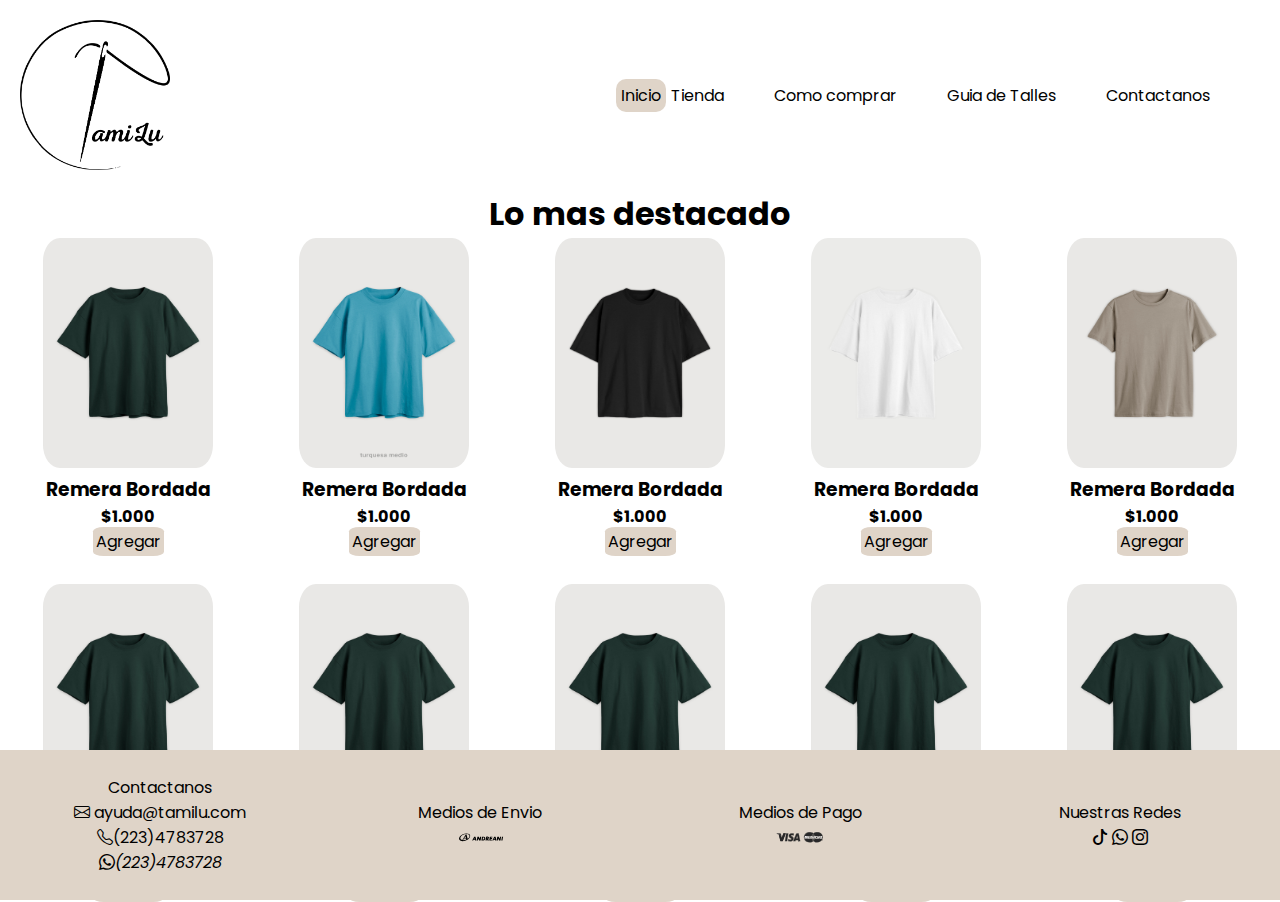
==== index.html @ abbd7a6d "se agrego talles y grid en index" ====
<!DOCTYPE html>
<html lang="en">
<head>
    <meta charset="UTF-8">
    <meta name="viewport" content="width=device-width, initial-scale=1.0">
    <title>Inicio</title>
    <link rel="stylesheet" href="./styles/styles.css">
    <link rel="stylesheet" href="https://cdn.jsdelivr.net/npm/bootstrap-icons@1.10.3/font/bootstrap-icons.css">
</head>


    <header class="header">
        <a href="./index.html">
        <div class="logo">
            <img class="logo" src="./imagenes/logoTamilu.png" alt="logoTamilu">
        </div>
    </a>
    
        <button class="abrir_menu" id="abrir"><i class="bi bi-list"></i></button>
        <nav class="nav " id="nav">
            <ul class="nav_list" >
            <button class="cerrar_menu" id="cerrar"><i class="bi bi-x-lg"></i></i></button>
            <li><a class="menu_item active" href="index.html"> Inicio </a></li>
            <li><a class="menu_item" href="./paginas/tienda.html">Tienda </a></li>
            <li><a class="menu_item" href="./paginas/comoComprar.html">Como comprar </a></li>
            <li><a class="menu_item"href="./paginas/talles.html">Guia de Talles </a></li>
            <li><a class="menu_item"href="./paginas/contactanos.html">Contactanos</a></li>
        </ul>
        </nav>

    </header>
    <script src="./js/main.js"></script>

<main>
    

<div class="destacado">
    <h1>Lo mas destacado</h1>
    
</div>
<div class="contenedor_catalogo">

<div class="box box1">
    <img src="../Ropa/remera verde.jpg" alt=""class="img_card">
    <h3>Remera Bordada </h3>
    <h4>$1.000</h4>
    <a href="#" class="boton_agregar">Agregar</a>
</div>


<div class="box box2">
    <img src="../Ropa/remera turquesa.jpg" alt=""class="img_card">
    <h3>Remera Bordada </h3>
    <h4>$1.000</h4>
    <a href="#" class="boton_agregar">Agregar</a>
    </div>


<div class="box box3">
    <img src="../Ropa/remera negra.jpg" alt=""class="img_card">
    <h3>Remera Bordada </h3>
    <h4>$1.000</h4>
    <a href="#" class="boton_agregar">Agregar</a>
</div>
    
    <div class="box box4">
        <img src="../Ropa/remera blanca.jpg" alt=""class="img_card">
        <h3>Remera Bordada </h3>
        <h4>$1.000</h4>
        <a href="#" class="boton_agregar">Agregar</a>
    </div>
    </body>

    <div class="box box5">
        <img src="../Ropa/remera beage.jpg" alt="" class="img_card">
        <h3>Remera Bordada </h3>
        <h4>$1.000</h4>
        <a href="#" class="boton_agregar">Agregar</a>
    </div>


    <div   div class="box box6">
        <img src="../Ropa/remera verde.jpg" alt=""class="img_card">
        <h3>Remera Bordada </h3>
        <h4>$1.000</h4>
        <a href="#" class="boton_agregar">Agregar</a>
    </div>   
    
    
    <div class="box box7">
        <img src="../Ropa/remera verde.jpg" alt=""class="img_card">
        <h3>Remera Bordada </h3>
        <h4>$1.000</h4>
        <a href="#" class="boton_agregar">Agregar</a>
    </div>


    <div class="box box8">
        <img src="../Ropa/remera verde.jpg" alt=""class="img_card">
        <h3>Remera Bordada </h3>
        <h4>$1.000</h4>
        <a href="#" class="boton_agregar">Agregar</a>
    </div>


    <div class="box box9">
        <img src="../Ropa/remera verde.jpg" alt=""class="img_card">
        <h3>Remera Bordada </h3>
        <h4>$1.000</h4>
        <a href="#" class="boton_agregar">Agregar</a>
    </div>



    <div class="box box10">
        <img src="../Ropa/remera verde.jpg" alt=""class="img_card">
        <h3>Remera Bordada </h3>
        <h4>$1.000</h4>
        <a href="#" class="boton_agregar">Agregar</a>
    </div>

</div>
</main>


<footer clas="footer">
    <div class="contenedor_footer">
        <div class="caja1">
            <ul >
                <li> Contactanos </li>
                <li><a href="www.gmail.com" class="bi bi-envelope"></a><a class="gmail" href="www.gmail.com"> ayuda@tamilu.com</a> </i> 
                <li><i class="bi bi-telephone"></i>(223)4783728</li>
                <li><i class="bi bi-whatsapp">(223)4783728</i></li>
            </ul>
        </div>
        
        <div class="caja2">
        <ul >
            <li>Medios de Envio</li>
            <li> <img src="./imagenes/andreani.svg" alt="" class="img_footer"> </li>
        </ul>
        </div>

        <div class="caja3">
            <ul>
            <li>
                Medios de Pago
            </li>
            <li><img src="./imagenes/visa-master.svg" class="img_footer">
            </li>
        </ul>
        </div>

        <div class="caja4">
            <ul>
                <li>
                Nuestras Redes
                </li>
                <li>
                    <i class="bi bi-tiktok"></i>
                    <i class="bi bi-whatsapp"></i>
                    <i class="bi bi-instagram"></i>
                </li>

            </ul>
        </div>
    </div>

</footer>

</html>
---- styles/styles.css ----
@import url('https://fonts.googleapis.com/css2?family=Poppins:wght@200;300;400&display=swap'); /*Fuente Poppin*/
@import url('https://fonts.googleapis.com/css2?family=Bebas+Neue&family=Poppins:wght@200;300;400&family=Ysabeau+SC&display=swap'); /*Fuente Ysabeu*/
*{
    margin: 0;
    padding: 0;
    box-sizing: 0;
    text-decoration: none;
    font-family: 'Poppins', sans-serif;
    list-style: none;

}
/*Header*/

.header{
    display: flex;
    min-height: 70px;
    justify-content: space-between;
    align-items: center;
    padding: 20px;
    
}
.logo{
    width: 150px;
    height: 150px;
    }

    .nav a {
        color:black;
        text-decoration:none;
        list-style:none;
        padding-right: 50px;     
}

    
.menu_links a:hover {
    color:#5e5145;
    }


.nav_list {
    display: flex;
    list-style-type: none;
}

.abrir_menu,.cerrar_menu{
    display: none;
}


/*Body*/


.img_card{
    width: 170px;
    height: 230px;
    border-radius: 10%;
    
}

.destacado{
    text-align: center;
    font-family:Cambria, Cochin, Georgia, Times, 'Times New Roman', serif
}
.boton_agregar{

    background-color: #DFD4C8;
    border-radius: 15%;
    padding: 3px;
    color:black;
}
.contenedor_catalogo{
    width: 100%;
    height: 500px;
    text-align: center;
    display:grid;
    grid-template-columns: 1fr 1fr 1fr 1fr 1fr;
    grid-template-rows: 1fr 1fr 1fr 1fr 1fr;
    grid-template-areas: 
    "box1 box2 box3 box4 box5"
    "box6 box7 box8 box9 box10";

}

.box1 {
    grid-area: box1;
    padding-bottom: 30px;
}
.box2 {
    grid-area: box2;
    padding-bottom: 30px;
}
.box3 {
    grid-area: box3;
    padding-bottom: 30px;
}
.box4 {
    grid-area: box4;
    padding-bottom: 30px;
}
.box5 {
    grid-area: box5;
    padding-bottom: 30px;
}
.box6 {
    grid-area: box6;
    
}
.box7{
    grid-area: box7;
    
    
}
.box8 {
    grid-area: box8;
    p
}
.box9 {
    grid-area: box9;
    ;
}
.box10 {
    grid-area: box10;
    
}


/*Footer*/

.contenedor_footer{
    display: grid;
    width: 100%;
    height: 150px;
    grid-template-columns: 1fr 1fr 1fr 1fr;
    grid-template-areas: "caja1 caja2 caja3 caja4";
    color: black;
    position: absolute;
    bottom:0px;
}


.contenedor_footer a{
    color: black;

}

.contenedor_footer div{
    display: flex;
    align-items: center;
    justify-content: center;
    
}

.caja1 ,.caja2 ,.caja3 ,.caja4{

background-color: #DFD4C8;
text-align: center;
justify-content:center;

}

.caja1{
    grid-area: caja1;
}
.caja2{
    grid-area:caja2;
}
.caja3{
    grid-area:caja3;
}
.caja4{
    grid-area:caja4;
}


.img_footer{
    width: 15%;
    height:15%;
}





/*Media Queris*/


@media screen and (min-width: 1024px) {

    .menu_item.active {
        background-color: #DFD4C8;
        padding: 5px;
        margin: 5px;
        border-radius: 10px;
        color: black;
    }
    }

    

@media screen and (max-width: 900px) {
    
    /*Header*/
    .abrir_menu,
    .cerrar_menu {
        display: block;
        border: 0;
        font-size: 2rem;
        background-color: transparent;
        cursor: pointer;
        color: black;
    }
    .nav{
        opacity: 0;
        visibility: hidden;
        display: flex;
        flex-direction: column;
        align-items: end;
        gap: 1rem;
        position: absolute;
        top: 0;
        right: 0;
        bottom: 0;
        background-color: #DFD4C8;
        padding: 2rem;
        box-shadow: 0 0 0 100vmax rgba(0, 0, 0, .5);
        
    }
    .nav.visible {
        opacity: 1;
        visibility: visible;
    }
    .nav_list{
        flex-direction: column;
        align-items: end;
        
    }
    .nav a:hover{
    color: #5e5145;
    text-decoration: underline;
    
    }

    /*Footer*/
    .contenedor_footer{
        display: grid;
        grid-template-columns: 2fr 1fr 2fr ;
        grid-template-rows: 1fr 1fr 1fr;
        grid-template-areas:
        "caja1 caja2 caja4"
        "caja1 caja3 caja4" ;
        }   

    .footer{
        font-size: small;
        }

    .img_footer{
        width: 60%;
        height:60%;
    }

    .caja1, .caja2 , .caja3 , .caja4 ul li {
        font-size: x-small;
    }

}
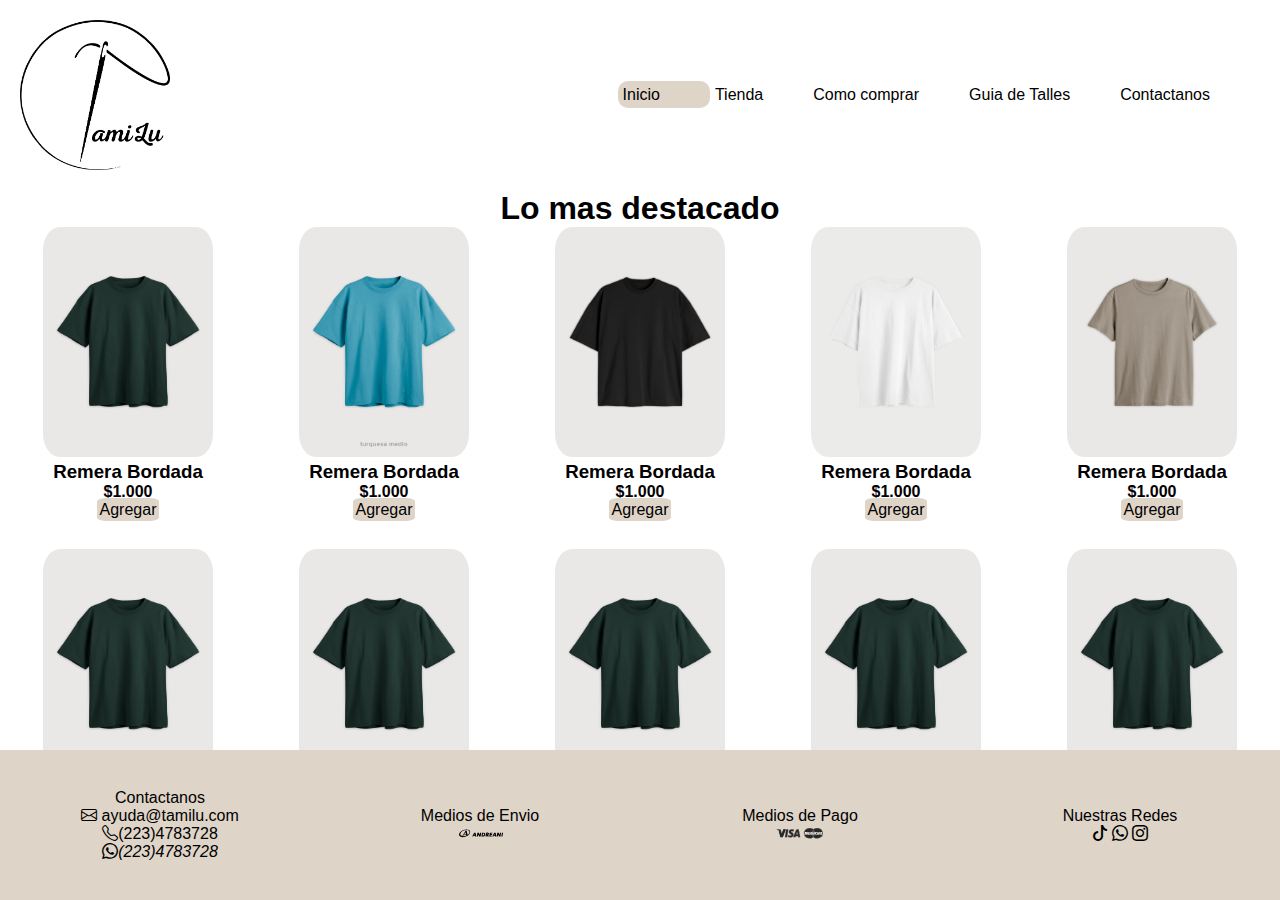
==== commit 0048c969: "pasando el css a scss" ====
--- a/index.html
+++ b/index.html
@@ -4,7 +4,9 @@
     <meta charset="UTF-8">
     <meta name="viewport" content="width=device-width, initial-scale=1.0">
     <title>Inicio</title>
-    <link rel="stylesheet" href="./styles/styles.css">
+    <meta name="description" content="Descubri todo lo que tenemos de bordados ">
+    <meta name="keywords" content="bordados, personalizados, argentina, envios, buzos , remeras, promociones ">
+    <link rel="stylesheet" href="./scss/style.css">
     <link rel="stylesheet" href="https://cdn.jsdelivr.net/npm/bootstrap-icons@1.10.3/font/bootstrap-icons.css">
 </head>
 
@@ -14,7 +16,7 @@
         <div class="logo">
             <img class="logo" src="./imagenes/logoTamilu.png" alt="logoTamilu">
         </div>
-    </a>
+        </a>
     
         <button class="abrir_menu" id="abrir"><i class="bi bi-list"></i></button>
         <nav class="nav " id="nav">
--- a/scss/style.css
+++ b/scss/style.css
@@ -0,0 +1,323 @@
+* {
+  margin: 0;
+  padding: 0;
+  box-sizing: 0;
+  text-decoration: none;
+  font-family: "Poppins", sans-serif;
+  list-style: none;
+}
+
+/*Header*/
+.header {
+  display: flex;
+  min-height: 70px;
+  justify-content: space-between;
+  align-items: center;
+  padding: 20px;
+}
+.header .logo {
+  width: 150px;
+  height: 150px;
+}
+.header .nav a {
+  color: black;
+  text-decoration: none;
+  list-style: none;
+  padding-right: 50px;
+}
+.header .abrir_menu {
+  display: none;
+}
+.header .nav_list {
+  display: flex;
+  list-style-type: none;
+}
+.header .cerrar_menu {
+  display: none;
+}
+
+.destacado {
+  text-align: center;
+  font-family: Cambria, Cochin, Georgia, Times, "Times New Roman", serif;
+}
+
+.contenedor_catalogo {
+  width: 100%;
+  height: 500px;
+  text-align: center;
+  display: grid;
+  grid-template-columns: 1fr 1fr 1fr 1fr 1fr;
+  grid-template-rows: 1fr 1fr 1fr 1fr 1fr;
+  grid-template-areas: "box1 box2 box3 box4 box5" "box6 box7 box8 box9 box10";
+}
+.contenedor_catalogo .box1 {
+  grid-area: box1;
+  padding-bottom: 30px;
+}
+.contenedor_catalogo .box1 .img_card {
+  width: 170px;
+  height: 230px;
+  border-radius: 10%;
+}
+.contenedor_catalogo .box1 .boton_agregar {
+  background-color: #DFD4C8;
+  border-radius: 15%;
+  padding: 3px;
+  color: black;
+}
+.contenedor_catalogo .box2 {
+  grid-area: box2;
+  padding-bottom: 30px;
+}
+.contenedor_catalogo .box2 .img_card {
+  width: 170px;
+  height: 230px;
+  border-radius: 10%;
+}
+.contenedor_catalogo .box2 .boton_agregar {
+  background-color: #DFD4C8;
+  border-radius: 15%;
+  padding: 3px;
+  color: black;
+}
+.contenedor_catalogo .box3 {
+  grid-area: box3;
+  padding-bottom: 30px;
+}
+.contenedor_catalogo .box3 .img_card {
+  width: 170px;
+  height: 230px;
+  border-radius: 10%;
+}
+.contenedor_catalogo .box3 .boton_agregar {
+  background-color: #DFD4C8;
+  border-radius: 15%;
+  padding: 3px;
+  color: black;
+}
+.contenedor_catalogo .box4 {
+  grid-area: box4;
+  padding-bottom: 30px;
+}
+.contenedor_catalogo .box4 .img_card {
+  width: 170px;
+  height: 230px;
+  border-radius: 10%;
+}
+.contenedor_catalogo .box4 .boton_agregar {
+  background-color: #DFD4C8;
+  border-radius: 15%;
+  padding: 3px;
+  color: black;
+}
+.contenedor_catalogo .box5 {
+  grid-area: box5;
+  padding-bottom: 30px;
+}
+.contenedor_catalogo .box5 .img_card {
+  width: 170px;
+  height: 230px;
+  border-radius: 10%;
+}
+.contenedor_catalogo .box5 .boton_agregar {
+  background-color: #DFD4C8;
+  border-radius: 15%;
+  padding: 3px;
+  color: black;
+}
+.contenedor_catalogo .box6 {
+  grid-area: box6;
+}
+.contenedor_catalogo .box6 .img_card {
+  width: 170px;
+  height: 230px;
+  border-radius: 10%;
+}
+.contenedor_catalogo .box6 .boton_agregar {
+  background-color: #DFD4C8;
+  border-radius: 15%;
+  padding: 3px;
+  color: black;
+}
+.contenedor_catalogo .box7 {
+  grid-area: box7;
+}
+.contenedor_catalogo .box7 .img_card {
+  width: 170px;
+  height: 230px;
+  border-radius: 10%;
+}
+.contenedor_catalogo .box7 .boton_agregar {
+  background-color: #DFD4C8;
+  border-radius: 15%;
+  padding: 3px;
+  color: black;
+}
+.contenedor_catalogo .box8 {
+  grid-area: box8;
+}
+.contenedor_catalogo .box8 .img_card {
+  width: 170px;
+  height: 230px;
+  border-radius: 10%;
+}
+.contenedor_catalogo .box8 .boton_agregar {
+  background-color: #DFD4C8;
+  border-radius: 15%;
+  padding: 3px;
+  color: black;
+}
+.contenedor_catalogo .box9 {
+  grid-area: box9;
+}
+.contenedor_catalogo .box9 .img_card {
+  width: 170px;
+  height: 230px;
+  border-radius: 10%;
+}
+.contenedor_catalogo .box9 .boton_agregar {
+  background-color: #DFD4C8;
+  border-radius: 15%;
+  padding: 3px;
+  color: black;
+}
+.contenedor_catalogo .box10 {
+  grid-area: box10;
+}
+.contenedor_catalogo .box10 .img_card {
+  width: 170px;
+  height: 230px;
+  border-radius: 10%;
+}
+.contenedor_catalogo .box10 .boton_agregar {
+  background-color: #DFD4C8;
+  border-radius: 15%;
+  padding: 3px;
+  color: black;
+}
+
+.contenedor_footer {
+  display: grid;
+  width: 100%;
+  height: 150px;
+  grid-template-columns: 1fr 1fr 1fr 1fr;
+  grid-template-areas: "caja1 caja2 caja3 caja4";
+  color: black;
+  position: absolute;
+  bottom: 0px;
+}
+.contenedor_footer a {
+  color: black;
+}
+.contenedor_footer div {
+  display: flex;
+  align-items: center;
+  justify-content: center;
+}
+.contenedor_footer .caja1, .contenedor_footer .caja2, .contenedor_footer .caja3, .contenedor_footer .caja4 {
+  background-color: #DFD4C8;
+  text-align: center;
+  justify-content: center;
+}
+.contenedor_footer .caja1 .img_footer, .contenedor_footer .caja2 .img_footer, .contenedor_footer .caja3 .img_footer, .contenedor_footer .caja4 .img_footer {
+  width: 15%;
+  height: 15%;
+}
+.contenedor_footer .caja1 {
+  grid-area: caja1;
+}
+.contenedor_footer .caja2 {
+  grid-area: caja2;
+}
+.contenedor_footer .caja3 {
+  grid-area: caja3;
+}
+.contenedor_footer .caja4 {
+  grid-area: caja4;
+}
+
+@media screen and (min-width: 1024px) {
+  .menu_item.active {
+    background-color: #DFD4C8;
+    padding: 5px;
+    margin: 5px;
+    border-radius: 10px;
+    color: black;
+  }
+}
+@media screen and (max-width: 900px) {
+  .logo {
+    height: 50%;
+    width: 50%;
+  }
+  .abrir_menu,
+  .cerrar_menu {
+    display: block;
+    border: 0;
+    font-size: 2rem;
+    background-color: transparent;
+    cursor: pointer;
+    color: black;
+  }
+  .nav {
+    opacity: 0;
+    visibility: hidden;
+    display: flex;
+    flex-direction: column;
+    align-items: end;
+    gap: 1rem;
+    position: absolute;
+    top: 0;
+    right: 0;
+    bottom: 0;
+    background-color: #DFD4C8;
+    padding: 2rem;
+    box-shadow: 0 0 0 100vmax rgba(0, 0, 0, 0.5);
+    
+    
+  }
+  .nav a::hover {
+    color: #5e5145;
+    text-decoration: underline;
+  }
+  .nav::visited {
+    opacity: 1;
+    visibility: visible;
+  }
+  .nav .nav_list {
+    flex-direction: column;
+    align-items: end;
+  }
+  /*Body*/
+  .nav .contenedor_catalogo {
+    width: 100%;
+    height: 200px;
+    text-align: center;
+    display: grid;
+    grid-template-columns: 1fr 1fr 1fr;
+    grid-template-rows: 1fr 1fr 1fr 1fr 1fr 1fr;
+    grid-template-areas: "box1 box2 box3" "box4 box5 box6 box7 box8 box 9 box10";
+  }
+
+  /*Footer*/
+  .nav .footer {
+    font-size: small;
+    position: absolute;
+    bottom: 0px;
+  }
+  .nav .footer .contenedor_footer {
+    display: grid;
+    position: absolute;
+    bottom: 0px;
+    grid-template-columns: 2fr 1fr 2fr;
+    grid-template-rows: 1fr 1fr 1fr;
+    grid-template-areas: "caja1 caja2 caja4" "caja1 caja3 caja4";
+  }
+  .nav .footer .contenedor_footer .img_footer {
+    width: 60%;
+    height: 60%;
+  }
+  .nav .footer .caja1 ul li, .nav .footer .caja2 ul li, .nav .footer .caja3 ul li, .nav .footer .caja4 ul li {
+    font-size: x-small;
+  }
+}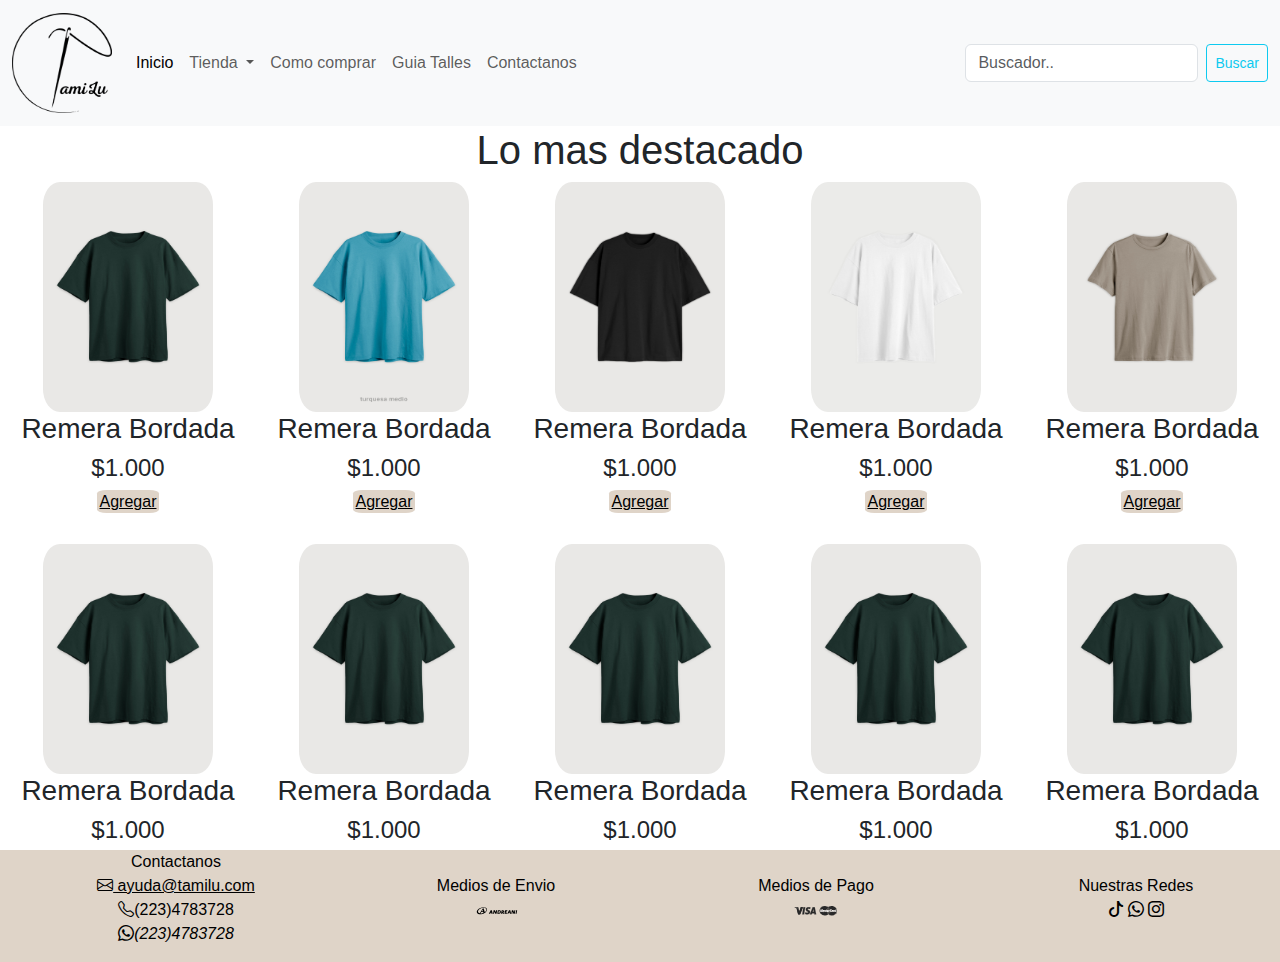
==== commit 5fba6b0a: "cambios en header" ====
--- a/index.html
+++ b/index.html
@@ -8,34 +8,61 @@
     <meta name="keywords" content="bordados, personalizados, argentina, envios, buzos , remeras, promociones ">
     <link rel="stylesheet" href="./scss/style.css">
     <link rel="stylesheet" href="https://cdn.jsdelivr.net/npm/bootstrap-icons@1.10.3/font/bootstrap-icons.css">
+    <link rel="stylesheet" href="https://cdn.jsdelivr.net/npm/bootstrap@5.3.1/dist/js/bootstrap.bundle.min.js">
+    <link rel="stylesheet" href="https://cdn.jsdelivr.net/npm/bootstrap@5.3.1/dist/css/bootstrap.min.css">
 </head>
 
-
-    <header class="header">
-        <a href="./index.html">
-        <div class="logo">
-            <img class="logo" src="./imagenes/logoTamilu.png" alt="logoTamilu">
-        </div>
-        </a>
-    
-        <button class="abrir_menu" id="abrir"><i class="bi bi-list"></i></button>
-        <nav class="nav " id="nav">
-            <ul class="nav_list" >
-            <button class="cerrar_menu" id="cerrar"><i class="bi bi-x-lg"></i></i></button>
-            <li><a class="menu_item active" href="index.html"> Inicio </a></li>
-            <li><a class="menu_item" href="./paginas/tienda.html">Tienda </a></li>
-            <li><a class="menu_item" href="./paginas/comoComprar.html">Como comprar </a></li>
-            <li><a class="menu_item"href="./paginas/talles.html">Guia de Talles </a></li>
-            <li><a class="menu_item"href="./paginas/contactanos.html">Contactanos</a></li>
-        </ul>
-        </nav>
-
+<body>
+    
+    <header>
+    <nav class="navbar navbar-expand-lg bg-body-tertiary d-flex">
+        <div class="container-fluid">
+    <a class="navbar-brand " href="../index.html"><img class="logo" src="../imagenes/logoTamilu.png" alt="logo tamilu" width="100" height="100"></a> 
+    <button class="navbar-toggler " type="button" data-bs-toggle="collapse" data-bs-target="#navbarSupportedContent" aria-controls="navbarSupportedContent" aria-expanded="false" aria-label="Toggle navigation">
+            <span class="navbar-toggler-icon"></span>
+        </button>
+        <div class="collapse navbar-collapse" id="navbarSupportedContent">
+            <ul class="navbar-nav me-auto mb-2 mb-lg-0">
+            <li class="nav-item">
+                <a class="nav-link active" aria-current="page" href="../index.html">Inicio</a>
+            </li>
+            <li class="nav-item dropdown">
+                <a class="nav-link dropdown-toggle" href="./paginas/tienda.html" role="button" data-bs-toggle="dropdown" aria-expanded="false">
+                Tienda
+                </a>
+                <ul class="dropdown-menu">
+                <li><a class="dropdown-item" href="./paginas/tienda.html">Nuestra tienda</a></li>
+                <li><a class="dropdown-item" href="./paginas/tienda.html">Ofertas</a></li>
+                <li><a class="dropdown-item" href="./paginas/tienda.html">Buzos bordados</a></li>
+                <li><a class="dropdown-item" href="./paginas/tienda.html">Remeras Bordadas</a></li>
+                <li><hr class="dropdown-divider"></li>
+                <li><a class="dropdown-item" href="./paginas/tienda.html">Personalizados</a></li>
+                </ul>
+            </li>
+            <li class="nav-item">
+                <a class="nav-link" href="../paginas/comoComprar.html">Como comprar</a>
+            </li>
+
+            <li class="nav-item">
+                <a class="nav-link" href="./paginas/talles.html">Guia Talles</a>
+            </li>
+
+            <li class="nav-item">
+                <a class="nav-link" href="../paginas/contactanos.html">Contactanos</a>
+            </li>
+            </ul>
+            <form class="d-flex" role="search">
+                <input class="form-control me-2" type="search" placeholder="Buscador.." aria-label="Search">
+            <button class="btn btn-outline-info btn-sm" type="submit">Buscar</button>
+            </form>
+        </div>
+        </div>
+    </nav>
     </header>
-    <script src="./js/main.js"></script>
+
+
 
 <main>
-    
-
 <div class="destacado">
     <h1>Lo mas destacado</h1>
     
@@ -71,7 +98,7 @@
         <h4>$1.000</h4>
         <a href="#" class="boton_agregar">Agregar</a>
     </div>
-    </body>
+    
 
     <div class="box box5">
         <img src="../Ropa/remera beage.jpg" alt="" class="img_card">
@@ -106,7 +133,7 @@
 
 
     <div class="box box9">
-        <img src="../Ropa/remera verde.jpg" alt=""class="img_card">
+        <img src="../Ropa/remera verde.jpg" alt="remera verde"class="img_card">
         <h3>Remera Bordada </h3>
         <h4>$1.000</h4>
         <a href="#" class="boton_agregar">Agregar</a>
@@ -115,16 +142,16 @@
 
 
     <div class="box box10">
-        <img src="../Ropa/remera verde.jpg" alt=""class="img_card">
-        <h3>Remera Bordada </h3>
-        <h4>$1.000</h4>
-        <a href="#" class="boton_agregar">Agregar</a>
-    </div>
-
-</div>
-</main>
-
-
+        <img src="../Ropa/remera verde.jpg" alt="remera verde"class="img_card">
+        <h3>Remera Bordada </h3>
+        <h4>$1.000</h4>
+        <a href="#" class="boton_agregar">Agregar</a>
+    </div>
+
+</div>
+    </main>
+
+<script src="./js/main.js"></script>
 <footer clas="footer">
     <div class="contenedor_footer">
         <div class="caja1">
@@ -139,7 +166,7 @@
         <div class="caja2">
         <ul >
             <li>Medios de Envio</li>
-            <li> <img src="./imagenes/andreani.svg" alt="" class="img_footer"> </li>
+            <li> <img src="./imagenes/andreani.svg" alt="logo andreani" class="img_footer"> </li>
         </ul>
         </div>
 
@@ -169,5 +196,5 @@
     </div>
 
 </footer>
-
+</body>
 </html>
--- a/scss/style.css
+++ b/scss/style.css
@@ -5,35 +5,6 @@
   text-decoration: none;
   font-family: "Poppins", sans-serif;
   list-style: none;
-}
-
-/*Header*/
-.header {
-  display: flex;
-  min-height: 70px;
-  justify-content: space-between;
-  align-items: center;
-  padding: 20px;
-}
-.header .logo {
-  width: 150px;
-  height: 150px;
-}
-.header .nav a {
-  color: black;
-  text-decoration: none;
-  list-style: none;
-  padding-right: 50px;
-}
-.header .abrir_menu {
-  display: none;
-}
-.header .nav_list {
-  display: flex;
-  list-style-type: none;
-}
-.header .cerrar_menu {
-  display: none;
 }
 
 .destacado {
@@ -205,6 +176,7 @@
   color: black;
   position: absolute;
   bottom: 0px;
+  padding-top: 100px;
 }
 .contenedor_footer a {
   color: black;
@@ -239,27 +211,25 @@
 @media screen and (min-width: 1024px) {
   .menu_item.active {
     background-color: #DFD4C8;
+    border-radius: 10px;
+    color: black;
     padding: 5px;
     margin: 5px;
-    border-radius: 10px;
-    color: black;
   }
 }
 @media screen and (max-width: 900px) {
-  .logo {
-    height: 50%;
-    width: 50%;
-  }
-  .abrir_menu,
-  .cerrar_menu {
+  .header .logo {
+    height: 10%;
+    width: 10%;
+  }
+  .header .abrir_menu {
     display: block;
     border: 0;
     font-size: 2rem;
     background-color: transparent;
-    cursor: pointer;
     color: black;
   }
-  .nav {
+  .header .nav {
     opacity: 0;
     visibility: hidden;
     display: flex;
@@ -273,23 +243,28 @@
     background-color: #DFD4C8;
     padding: 2rem;
     box-shadow: 0 0 0 100vmax rgba(0, 0, 0, 0.5);
-    
-    
-  }
-  .nav a::hover {
+  }
+  .header .nav a::hover {
     color: #5e5145;
     text-decoration: underline;
   }
-  .nav::visited {
+  .header .nav::visited {
     opacity: 1;
     visibility: visible;
   }
-  .nav .nav_list {
+  .header .nav .nav_list {
     flex-direction: column;
     align-items: end;
   }
+  .header .nav .nav_list .cerrar_menu {
+    display: block;
+    border: 0;
+    font-size: 2rem;
+    background-color: transparent;
+    color: black;
+  }
   /*Body*/
-  .nav .contenedor_catalogo {
+  .contenedor_catalogo {
     width: 100%;
     height: 200px;
     text-align: center;
@@ -298,14 +273,13 @@
     grid-template-rows: 1fr 1fr 1fr 1fr 1fr 1fr;
     grid-template-areas: "box1 box2 box3" "box4 box5 box6 box7 box8 box 9 box10";
   }
-
   /*Footer*/
-  .nav .footer {
+  .footer {
     font-size: small;
     position: absolute;
     bottom: 0px;
   }
-  .nav .footer .contenedor_footer {
+  .footer .contenedor_footer {
     display: grid;
     position: absolute;
     bottom: 0px;
@@ -313,11 +287,11 @@
     grid-template-rows: 1fr 1fr 1fr;
     grid-template-areas: "caja1 caja2 caja4" "caja1 caja3 caja4";
   }
-  .nav .footer .contenedor_footer .img_footer {
+  .footer .contenedor_footer .img_footer {
     width: 60%;
     height: 60%;
   }
-  .nav .footer .caja1 ul li, .nav .footer .caja2 ul li, .nav .footer .caja3 ul li, .nav .footer .caja4 ul li {
+  .footer .caja1 ul li, .footer .caja2 ul li, .footer .caja3 ul li, .footer .caja4 ul li {
     font-size: x-small;
   }
-}+}/*# sourceMappingURL=style.css.map */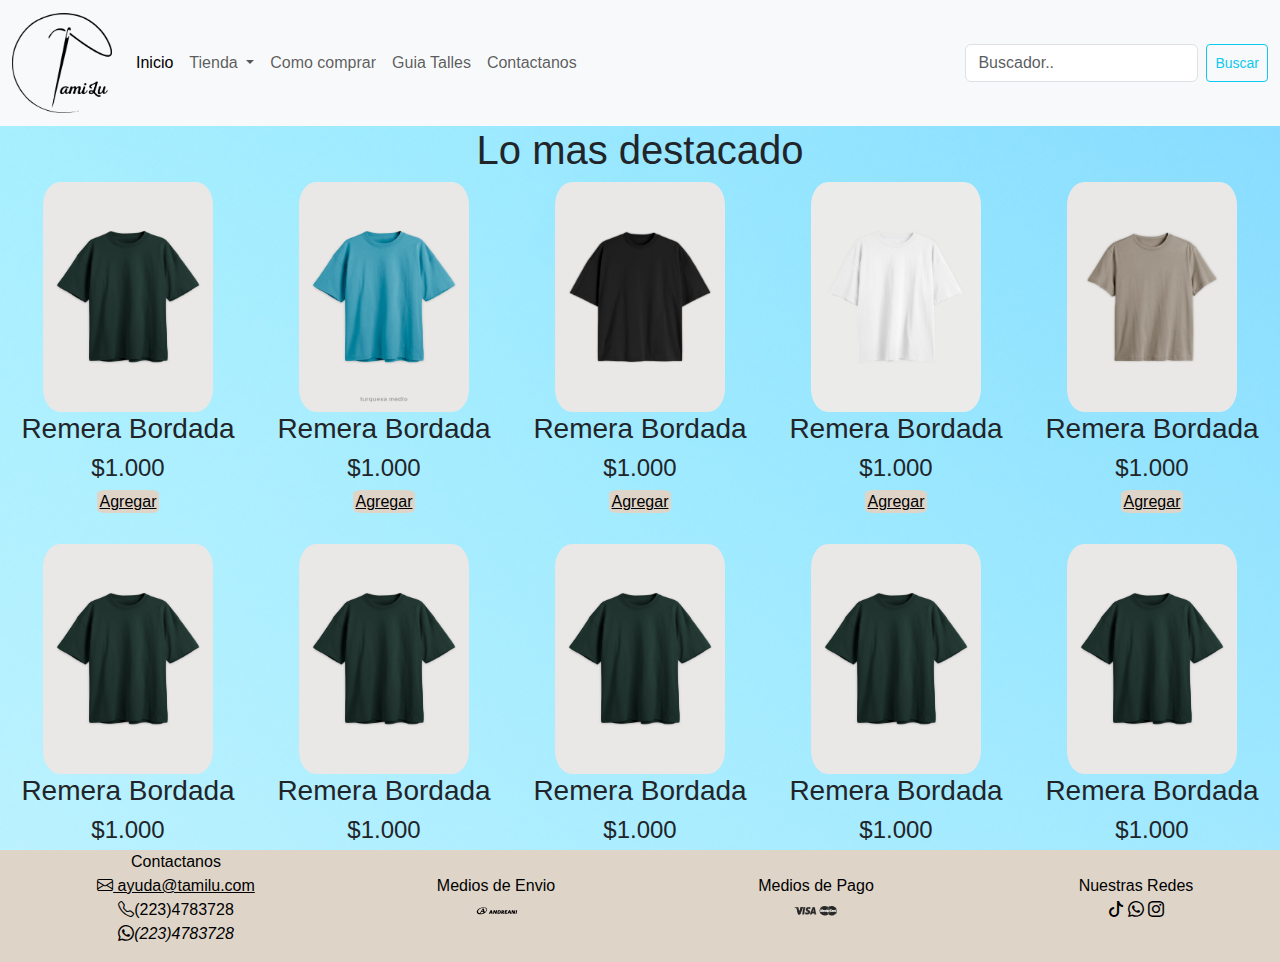
==== commit 5b0881b1: "formulario de contactanos" ====
--- a/index.html
+++ b/index.html
@@ -13,7 +13,7 @@
 </head>
 
 <body>
-    
+    <!-- ========== Header ========== -->
     <header>
     <nav class="navbar navbar-expand-lg bg-body-tertiary d-flex">
         <div class="container-fluid">
@@ -61,7 +61,7 @@
     </header>
 
 
-
+<!-- ========== Catalogo Ropa ========== -->
 <main>
 <div class="destacado">
     <h1>Lo mas destacado</h1>
--- a/scss/style.css
+++ b/scss/style.css
@@ -6,7 +6,98 @@
   font-family: "Poppins", sans-serif;
   list-style: none;
 }
-
+body{
+background-image: url(../imagenes/fondo-degrade-formulario.jpg);
+}
+.titulo-contacto{
+  margin-bottom: 30px;
+}
+.contactanos, .contacto-info{
+  max-width: 1170px;
+  margin-left: auto;
+  margin-right: auto;
+  padding: 1.5em;
+  background-color 
+}
+
+
+.titulo-contacto{
+  text-align: center;
+  font-size: 3em;
+  
+}
+
+.contacto-form form p{
+  margin: 0;
+  padding: 1em;
+  }
+
+.contacto-form form{
+  display: grid;
+  grid-template-columns: 1fr 1fr;
+}
+
+.contacto-form form .block{
+grid-column: 1/3;
+}
+
+
+.contacto-form form button , .contacto-form form input , .contacto-form form textarea{
+  width: 100%;
+  padding: .7em;
+  border:none;
+  background: none;
+  outline: 0;
+  border-bottom:1px solid rgba(10, 134, 134, 0.726);
+}
+
+.contenedor-formulario{
+  box-shadow: 0 0 20px 0 rgba(2, 29, 24, 0.719);
+  padding: 1em;
+}
+.contacto-form form button{
+
+  background: rgba(0, 255, 255, 0.377);
+  border: 0;
+  text-transform: uppercase;
+  
+}
+.contacto-form form button:hover ,.contacto-form form button:focus{
+  background:rgb(3, 133, 133) ;
+  color: black;
+  transition: background-color is ease-out;
+  outline: 0;
+}
+
+.contacto-info{
+  background:rgba(29, 27, 27, 0.562);
+  color: aliceblue;
+  }
+
+  .contacto-info h4 , .contacto-info  ul , .contacto-info p{
+    text-align: center;
+    margin: 0 0 1rem 0;
+  }
+    
+  .contacto-info a{
+    text-decoration: none;
+    color: white;
+  }
+  .contacto-info a:hover{
+    color: rgba(12, 196, 196, 0.274);
+  }
+  
+  .contacto-info ul li{
+    padding: .3em;
+  }
+
+
+  /*De aca para abajo tiene sass*/
+
+.formulario{
+  width:800px;
+  
+}
 .destacado {
   text-align: center;
   font-family: Cambria, Cochin, Georgia, Times, "Times New Roman", serif;
@@ -217,52 +308,35 @@
     margin: 5px;
   }
 }
+
+/*Nuevo sin SASS*/
+@media (min-width: 700px) {  
+
+  .titulo-contacto{
+    margin-bottom: 50px;
+  }
+  .contenedor-formulario{
+    display: grid;
+    grid-template-columns: 2fr 1fr;
+}
+.contenedor-formulario > * {
+  padding: 2em;
+}
+.contacto-info ul , .contacto-info p{
+  padding :1rem;
+}
+    .contacto-info h4,
+    .contacto-info ul,
+    .contacto-inf ul li,
+    .contacto-info p {
+      text-align: left;
+    }
+}
+
+
+
 @media screen and (max-width: 900px) {
-  .header .logo {
-    height: 10%;
-    width: 10%;
-  }
-  .header .abrir_menu {
-    display: block;
-    border: 0;
-    font-size: 2rem;
-    background-color: transparent;
-    color: black;
-  }
-  .header .nav {
-    opacity: 0;
-    visibility: hidden;
-    display: flex;
-    flex-direction: column;
-    align-items: end;
-    gap: 1rem;
-    position: absolute;
-    top: 0;
-    right: 0;
-    bottom: 0;
-    background-color: #DFD4C8;
-    padding: 2rem;
-    box-shadow: 0 0 0 100vmax rgba(0, 0, 0, 0.5);
-  }
-  .header .nav a::hover {
-    color: #5e5145;
-    text-decoration: underline;
-  }
-  .header .nav::visited {
-    opacity: 1;
-    visibility: visible;
-  }
-  .header .nav .nav_list {
-    flex-direction: column;
-    align-items: end;
-  }
-  .header .nav .nav_list .cerrar_menu {
-    display: block;
-    border: 0;
-    font-size: 2rem;
-    background-color: transparent;
-    color: black;
-  }
+
   /*Body*/
   .contenedor_catalogo {
     width: 100%;
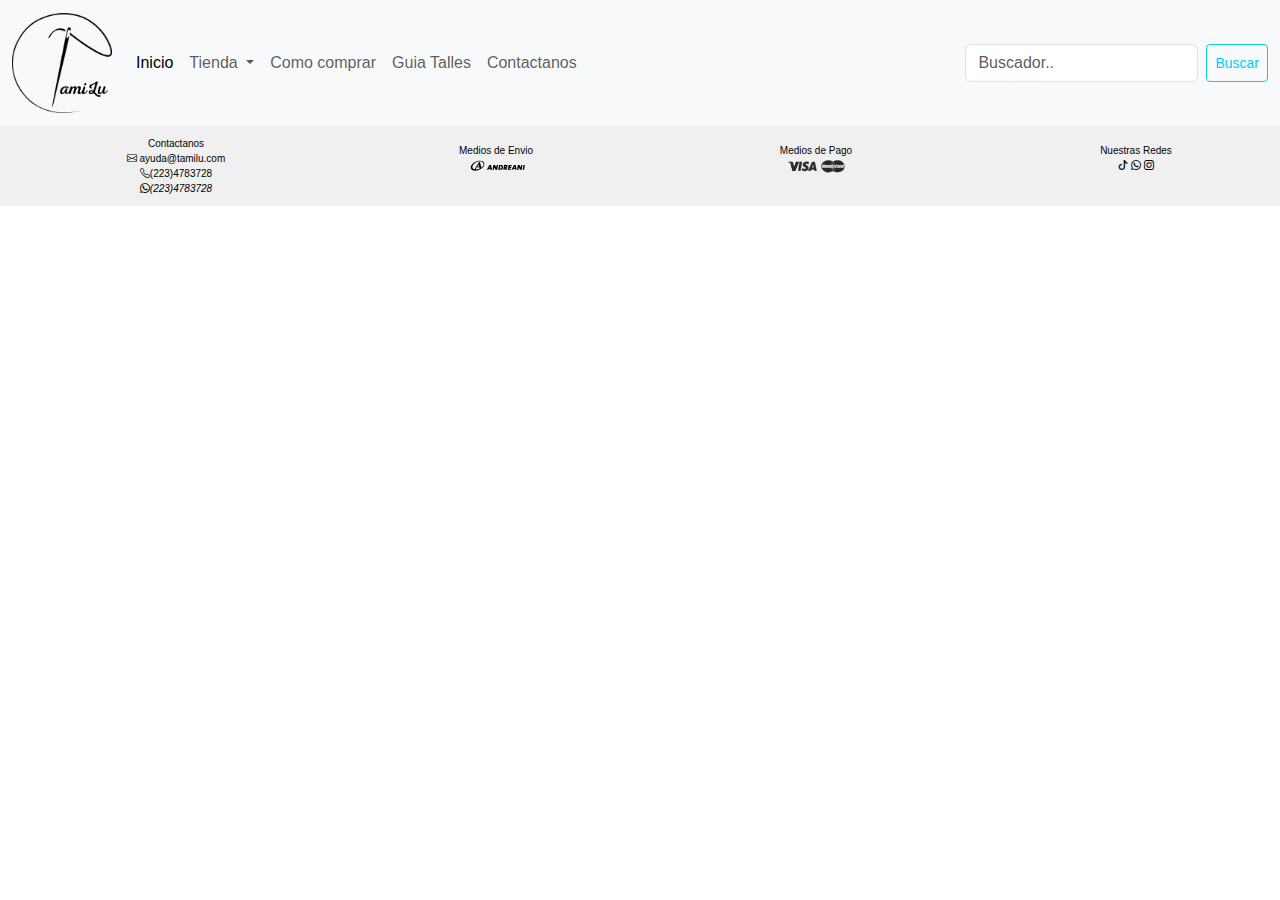
==== commit 671b87cb: "se hizo la pagina de tienda}" ====
--- a/index.html
+++ b/index.html
@@ -62,96 +62,13 @@
 
 
 <!-- ========== Catalogo Ropa ========== -->
-<main>
-<div class="destacado">
-    <h1>Lo mas destacado</h1>
-    
-</div>
-<div class="contenedor_catalogo">
-
-<div class="box box1">
-    <img src="../Ropa/remera verde.jpg" alt=""class="img_card">
-    <h3>Remera Bordada </h3>
-    <h4>$1.000</h4>
-    <a href="#" class="boton_agregar">Agregar</a>
-</div>
-
-
-<div class="box box2">
-    <img src="../Ropa/remera turquesa.jpg" alt=""class="img_card">
-    <h3>Remera Bordada </h3>
-    <h4>$1.000</h4>
-    <a href="#" class="boton_agregar">Agregar</a>
-    </div>
-
-
-<div class="box box3">
-    <img src="../Ropa/remera negra.jpg" alt=""class="img_card">
-    <h3>Remera Bordada </h3>
-    <h4>$1.000</h4>
-    <a href="#" class="boton_agregar">Agregar</a>
-</div>
-    
-    <div class="box box4">
-        <img src="../Ropa/remera blanca.jpg" alt=""class="img_card">
-        <h3>Remera Bordada </h3>
-        <h4>$1.000</h4>
-        <a href="#" class="boton_agregar">Agregar</a>
-    </div>
-    
-
-    <div class="box box5">
-        <img src="../Ropa/remera beage.jpg" alt="" class="img_card">
-        <h3>Remera Bordada </h3>
-        <h4>$1.000</h4>
-        <a href="#" class="boton_agregar">Agregar</a>
-    </div>
-
-
-    <div   div class="box box6">
-        <img src="../Ropa/remera verde.jpg" alt=""class="img_card">
-        <h3>Remera Bordada </h3>
-        <h4>$1.000</h4>
-        <a href="#" class="boton_agregar">Agregar</a>
-    </div>   
-    
-    
-    <div class="box box7">
-        <img src="../Ropa/remera verde.jpg" alt=""class="img_card">
-        <h3>Remera Bordada </h3>
-        <h4>$1.000</h4>
-        <a href="#" class="boton_agregar">Agregar</a>
-    </div>
-
-
-    <div class="box box8">
-        <img src="../Ropa/remera verde.jpg" alt=""class="img_card">
-        <h3>Remera Bordada </h3>
-        <h4>$1.000</h4>
-        <a href="#" class="boton_agregar">Agregar</a>
-    </div>
-
-
-    <div class="box box9">
-        <img src="../Ropa/remera verde.jpg" alt="remera verde"class="img_card">
-        <h3>Remera Bordada </h3>
-        <h4>$1.000</h4>
-        <a href="#" class="boton_agregar">Agregar</a>
-    </div>
 
 
 
-    <div class="box box10">
-        <img src="../Ropa/remera verde.jpg" alt="remera verde"class="img_card">
-        <h3>Remera Bordada </h3>
-        <h4>$1.000</h4>
-        <a href="#" class="boton_agregar">Agregar</a>
-    </div>
+<!-- Tu contenido web aquí (lista de productos de ropa, por ejemplo) -->
 
-</div>
-    </main>
 
-<script src="./js/main.js"></script>
+
 <footer clas="footer">
     <div class="contenedor_footer">
         <div class="caja1">
--- a/scss/style.css
+++ b/scss/style.css
@@ -6,8 +6,12 @@
   font-family: "Poppins", sans-serif;
   list-style: none;
 }
+/*De aca a abajo es contactanos , hay que agregarlo a sass*/
 body{
-background-image: url(../imagenes/fondo-degrade-formulario.jpg);
+  display:grid;
+  min-height: 100vh;
+  grid-template-rows: auto 1fr auto;
+  margin:0;
 }
 .titulo-contacto{
   margin-bottom: 30px;
@@ -20,11 +24,9 @@
   background-color 
 }
 
-
 .titulo-contacto{
   text-align: center;
   font-size: 3em;
-  
 }
 
 .contacto-form form p{
@@ -40,7 +42,6 @@
 .contacto-form form .block{
 grid-column: 1/3;
 }
-
 
 .contacto-form form button , .contacto-form form input , .contacto-form form textarea{
   width: 100%;
@@ -90,6 +91,208 @@
   .contacto-info ul li{
     padding: .3em;
   }
+  /*De aca a abajo es como comprar , hay que agregarlo a sass*/
+  .encabezado-como-comprar{
+    display: flex;
+    flex-direction: column;
+    text-align: center;
+  }
+  .titulo-como-comprar{
+    padding-top: 20px ;
+    font-size: 30px ;
+    font-weight: 800;
+    
+  }
+  .subtitulo-como-comprar{
+    font-size: 15px;
+    padding-bottom: 30px;
+    font-weight: 300;
+  }
+  .contenedor-como-comprar{
+  background-color: #f0f0f0;;
+  display:grid;
+  grid-template-columns: 1fr 1fr 1fr;
+  display: flex;
+}
+
+.contenedor-como-comprar{
+
+  justify-content:space-around;
+  row-gap: 30rem;
+}
+.box1-como-comprar, .box2-como-comprar , .box3-como-comprar{
+
+  text-align: center;
+  
+  height: 250px;
+  width: 350px;
+  padding: 15px;
+  
+}
+.h2-como-comprar{
+  padding-top: 20px;
+  font-size: 20px;
+  font-weight: 500;
+}
+.h3-como-comprar{
+  padding-top: 10px;
+  font-size: 15px;
+  font-weight: 300;
+  
+
+}
+.iconos-como-compar{
+  padding-top: 10px;
+  width: 100px
+}
+
+/*acordeon*/
+.contenedor-acordeon{
+  text-align: center;
+}
+.titulo-acordeon{
+  padding-top: 20px;
+  font-weight: 700;
+  font-size: medium;
+}
+.accordion{
+  padding: 100px;
+  padding-top: 20px;
+}
+
+
+/*De aca a abajo es talles , hay que agregarlo a sass*/
+.contenedor-talles {
+        display: grid;
+        grid-template-columns: repeat(auto-fill, minmax(250px, 1fr));
+        grid-gap: 30px;
+        padding: 20px;
+        padding-bottom: 50px;
+        }
+
+      
+.talles-card {
+        border: 1px solid #ccc;
+        padding: 10px;
+        text-align: center;
+        box-shadow: 2px 2px 6px 6px rgba(9, 22, 199, 0.185);
+        font-size: 15px;
+        border-radius: 3%;
+        background-color: rgba(238, 233, 233, 0.377);
+        
+        }
+.talles-card-mujer{
+  border: 1px solid #ccc;
+        padding: 10px;
+        text-align: center;
+        box-shadow: 2px 2px 6px 6px rgba(182, 22, 147, 0.418);
+        font-size: 15px;
+        border-radius: 3%;
+        background-color: rgba(238, 233, 233, 0.377);
+}
+
+.titulo-tarjeta{
+  font-size: 20px;
+  padding-bottom: 20px;
+}
+.titulo-talles{
+  text-align: center;
+  padding-top: 30px;
+  font-size: 30px;
+}
+.imagen-talles {
+  width: 70%;
+  height: 60%;
+}
+.imagen-tabla-talles{
+  width: 50%;
+  height: 30%;
+  padding:8px;
+}
+
+
+
+/*De aca a abajo es tienda , hay que agregarlo a sass*/
+/* Estilos para la barra de filtro */
+        .barra-filtro {
+            background-color: #f0f0f0;
+            color: black;
+            padding: 10px;
+            display: flex;
+            flex-wrap: wrap;
+            justify-content: space-between;
+            align-items: center;
+        }
+ 
+/* Estilos para los selectores y botones de filtro tienda */
+        select, input, button {
+            padding: 10px;
+            border-radius: 7px;
+            margin: 5px;
+            background-color: rgba(194, 194, 194, 0.24);
+            border: 1px solid rgba(177, 174, 174, 0.466);
+        }
+
+.contenedor-tienda {
+  display: grid;
+  grid-template-columns: repeat(auto-fit, minmax(20%, 1fr)); 
+  grid-template-rows: repeat(2, 1fr); 
+  gap: 50px; 
+  
+}
+
+.tienda-item {
+  background-color: #ffffff;
+  padding: 30px;
+  margin: 30px;
+  text-align: center;
+  box-shadow: 2px 2px 6px 6px rgba(56, 55, 56, 0.418);
+  border-radius: 10px;
+  
+}
+.img-tienda{
+  width: 70%;
+  height: 50%;
+  border-radius: 20px;
+}
+.titulo-producto{
+  font-size: 20px;
+  padding-top: 15px;
+  padding-bottom: 3px;
+}
+
+.description-producto{
+font-size: 15px;
+padding-bottom: 4px;
+}
+
+.talles-producto{
+
+font-size:13px ;
+padding-bottom:10px;
+
+}
+
+.precio-producto{
+font-size: 20px;
+margin-bottom: 50px;
+}
+
+
+.boton-producto{
+font-size: 20px;
+padding: 40px;
+padding-top: 10px;
+padding-bottom: 10px;
+border-radius: 10px;
+text-decoration: none;
+color: black;
+border: 2px solid rgba(0, 255, 255, 0.507);
+}
+.boton-producto:hover {
+  background-color: rgba(42, 180, 134, 0.555);
+}
+
 
 
   /*De aca para abajo tiene sass*/
@@ -103,171 +306,23 @@
   font-family: Cambria, Cochin, Georgia, Times, "Times New Roman", serif;
 }
 
-.contenedor_catalogo {
+
+/*Agregar a sass*/
+.gmail{
+  text-decoration: none;
+}
+.gmail:hover{
+  color: rgba(18, 114, 114, 0.747);
+}
+.contenedor_footer {
   width: 100%;
-  height: 500px;
-  text-align: center;
-  display: grid;
-  grid-template-columns: 1fr 1fr 1fr 1fr 1fr;
-  grid-template-rows: 1fr 1fr 1fr 1fr 1fr;
-  grid-template-areas: "box1 box2 box3 box4 box5" "box6 box7 box8 box9 box10";
-}
-.contenedor_catalogo .box1 {
-  grid-area: box1;
-  padding-bottom: 30px;
-}
-.contenedor_catalogo .box1 .img_card {
-  width: 170px;
-  height: 230px;
-  border-radius: 10%;
-}
-.contenedor_catalogo .box1 .boton_agregar {
-  background-color: #DFD4C8;
-  border-radius: 15%;
-  padding: 3px;
   color: black;
-}
-.contenedor_catalogo .box2 {
-  grid-area: box2;
-  padding-bottom: 30px;
-}
-.contenedor_catalogo .box2 .img_card {
-  width: 170px;
-  height: 230px;
-  border-radius: 10%;
-}
-.contenedor_catalogo .box2 .boton_agregar {
-  background-color: #DFD4C8;
-  border-radius: 15%;
-  padding: 3px;
-  color: black;
-}
-.contenedor_catalogo .box3 {
-  grid-area: box3;
-  padding-bottom: 30px;
-}
-.contenedor_catalogo .box3 .img_card {
-  width: 170px;
-  height: 230px;
-  border-radius: 10%;
-}
-.contenedor_catalogo .box3 .boton_agregar {
-  background-color: #DFD4C8;
-  border-radius: 15%;
-  padding: 3px;
-  color: black;
-}
-.contenedor_catalogo .box4 {
-  grid-area: box4;
-  padding-bottom: 30px;
-}
-.contenedor_catalogo .box4 .img_card {
-  width: 170px;
-  height: 230px;
-  border-radius: 10%;
-}
-.contenedor_catalogo .box4 .boton_agregar {
-  background-color: #DFD4C8;
-  border-radius: 15%;
-  padding: 3px;
-  color: black;
-}
-.contenedor_catalogo .box5 {
-  grid-area: box5;
-  padding-bottom: 30px;
-}
-.contenedor_catalogo .box5 .img_card {
-  width: 170px;
-  height: 230px;
-  border-radius: 10%;
-}
-.contenedor_catalogo .box5 .boton_agregar {
-  background-color: #DFD4C8;
-  border-radius: 15%;
-  padding: 3px;
-  color: black;
-}
-.contenedor_catalogo .box6 {
-  grid-area: box6;
-}
-.contenedor_catalogo .box6 .img_card {
-  width: 170px;
-  height: 230px;
-  border-radius: 10%;
-}
-.contenedor_catalogo .box6 .boton_agregar {
-  background-color: #DFD4C8;
-  border-radius: 15%;
-  padding: 3px;
-  color: black;
-}
-.contenedor_catalogo .box7 {
-  grid-area: box7;
-}
-.contenedor_catalogo .box7 .img_card {
-  width: 170px;
-  height: 230px;
-  border-radius: 10%;
-}
-.contenedor_catalogo .box7 .boton_agregar {
-  background-color: #DFD4C8;
-  border-radius: 15%;
-  padding: 3px;
-  color: black;
-}
-.contenedor_catalogo .box8 {
-  grid-area: box8;
-}
-.contenedor_catalogo .box8 .img_card {
-  width: 170px;
-  height: 230px;
-  border-radius: 10%;
-}
-.contenedor_catalogo .box8 .boton_agregar {
-  background-color: #DFD4C8;
-  border-radius: 15%;
-  padding: 3px;
-  color: black;
-}
-.contenedor_catalogo .box9 {
-  grid-area: box9;
-}
-.contenedor_catalogo .box9 .img_card {
-  width: 170px;
-  height: 230px;
-  border-radius: 10%;
-}
-.contenedor_catalogo .box9 .boton_agregar {
-  background-color: #DFD4C8;
-  border-radius: 15%;
-  padding: 3px;
-  color: black;
-}
-.contenedor_catalogo .box10 {
-  grid-area: box10;
-}
-.contenedor_catalogo .box10 .img_card {
-  width: 170px;
-  height: 230px;
-  border-radius: 10%;
-}
-.contenedor_catalogo .box10 .boton_agregar {
-  background-color: #DFD4C8;
-  border-radius: 15%;
-  padding: 3px;
-  color: black;
-}
-
-.contenedor_footer {
-  display: grid;
-  width: 100%;
-  height: 150px;
-  grid-template-columns: 1fr 1fr 1fr 1fr;
-  grid-template-areas: "caja1 caja2 caja3 caja4";
-  color: black;
-  position: absolute;
-  bottom: 0px;
-  padding-top: 100px;
+  display: flex;
+  flex-wrap: wrap;
+  justify-content: space-around;
+  align-items: center;
+  text-align: center;
+  background-color: #f0f0f0;
 }
 .contenedor_footer a {
   color: black;
@@ -275,29 +330,45 @@
 .contenedor_footer div {
   display: flex;
   align-items: center;
+  
+}
+.contenedor_footer .caja1, .contenedor_footer .caja2, .contenedor_footer .caja3, .contenedor_footer .caja4 {
+  background-color: #f0f0f0;
+  text-align: center;
   justify-content: center;
 }
-.contenedor_footer .caja1, .contenedor_footer .caja2, .contenedor_footer .caja3, .contenedor_footer .caja4 {
-  background-color: #DFD4C8;
-  text-align: center;
-  justify-content: center;
-}
 .contenedor_footer .caja1 .img_footer, .contenedor_footer .caja2 .img_footer, .contenedor_footer .caja3 .img_footer, .contenedor_footer .caja4 .img_footer {
-  width: 15%;
-  height: 15%;
+  width: 50%;
+  height: 50%;
+  font-size: small;
 }
 .contenedor_footer .caja1 {
-  grid-area: caja1;
+  padding-top: 1rem;
+  width: 150px;
+  height: 80px;
+  align-content: center;
+  text-align: center;
+  font-size: 10px;
 }
 .contenedor_footer .caja2 {
-  grid-area: caja2;
+  width: 150px;
+  height: 80px;
+  align-content: center;
+  font-size: 10px;
 }
 .contenedor_footer .caja3 {
-  grid-area: caja3;
+  width: 150px;
+  height: 80px;
+  align-content: center;
+  font-size: 10px;
 }
 .contenedor_footer .caja4 {
-  grid-area: caja4;
-}
+  width: 150px;
+  height: 80px;
+  align-content: center;
+  font-size: 10px;
+}
+/*Agregar a sass*/
 
 @media screen and (min-width: 1024px) {
   .menu_item.active {
@@ -307,6 +378,10 @@
     padding: 5px;
     margin: 5px;
   }
+/* talles Agregar a sass*/
+  .contenedor-talles {
+                grid-template-columns: repeat(4, 1fr);
+              }  
 }
 
 /*Nuevo sin SASS*/
@@ -315,7 +390,7 @@
   .titulo-contacto{
     margin-bottom: 50px;
   }
-  .contenedor-formulario{
+.contenedor-formulario{
     display: grid;
     grid-template-columns: 2fr 1fr;
 }
@@ -332,6 +407,8 @@
       text-align: left;
     }
 }
+
+
 
 
 
@@ -347,25 +424,56 @@
     grid-template-rows: 1fr 1fr 1fr 1fr 1fr 1fr;
     grid-template-areas: "box1 box2 box3" "box4 box5 box6 box7 box8 box 9 box10";
   }
-  /*Footer*/
-  .footer {
-    font-size: small;
-    position: absolute;
-    bottom: 0px;
-  }
-  .footer .contenedor_footer {
-    display: grid;
-    position: absolute;
-    bottom: 0px;
-    grid-template-columns: 2fr 1fr 2fr;
-    grid-template-rows: 1fr 1fr 1fr;
-    grid-template-areas: "caja1 caja2 caja4" "caja1 caja3 caja4";
-  }
-  .footer .contenedor_footer .img_footer {
-    width: 60%;
-    height: 60%;
-  }
-  .footer .caja1 ul li, .footer .caja2 ul li, .footer .caja3 ul li, .footer .caja4 ul li {
-    font-size: x-small;
-  }
+
+
+/*nuevo sin css - como comprar  */
+  .contenedor-como-comprar{
+    background-color: #f0f0f0;;
+    display:grid;
+    grid-template-rows: 1fr;
+    display: flex;
+    flex-direction: column;
+  
+  }
+  .box1-como-comprar, .box2-como-comprar , .box3-como-comprar{
+    height:300px;
+    width: 200px;
+    text-align: center;
+    align-items: center;
+    
+  }
+  .contenedor-como-comprar{
+
+    flex-flow: row wrap;
+    row-gap: 5rem;
+  }
+
+/*# media queris talles , sin sass*/
+  .contenedor-talles {
+            grid-template-columns: repeat(auto-fill, minmax(150px, 1fr));
+            }
+
+            .titulo-tarjeta{
+              font-size:15px;
+              padding-bottom: 4px;
+            }
+
+            .imagen-talles {
+              width: 70%;
+              height: 50%;
+            }
+            .imagen-tabla-talles{
+              width: 75%;
+              height: 35%;
+              padding:3px;
+            }
+/*# nuevo sin sass de tiendas  */
+ /* barra de filtro de tienda  */
+ .barra-filtro {
+  flex-direction: column;
+  align-items: flex-start;
+}
+.tienda-item {
+  grid-column: span 2; /* Dos columnas en pantallas muy pequeñas */
+}
 }/*# sourceMappingURL=style.css.map */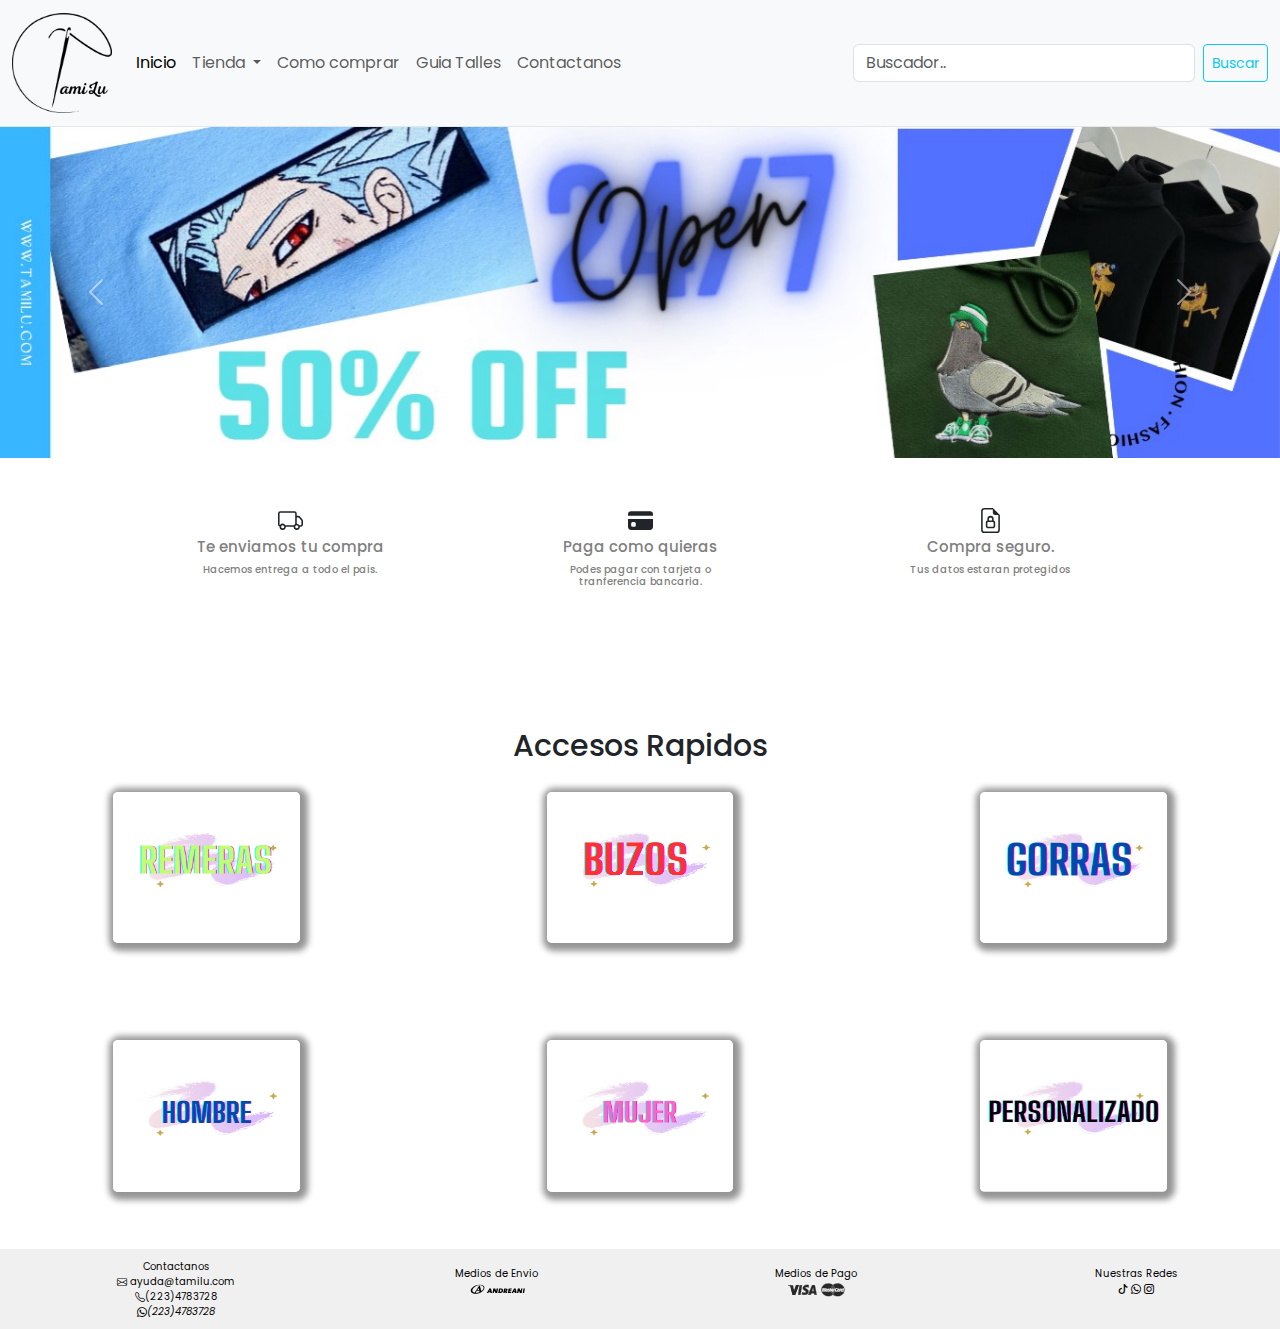
==== commit 3fc01c0f: "cambios en el index" ====
--- a/index.html
+++ b/index.html
@@ -1,117 +1,219 @@
 <!DOCTYPE html>
 <html lang="en">
+
 <head>
     <meta charset="UTF-8">
     <meta name="viewport" content="width=device-width, initial-scale=1.0">
     <title>Inicio</title>
+    <!-- ========== Google Fonts ========== -->
+    <link rel="preconnect" href="https://fonts.googleapis.com">
+    <link rel="preconnect" href="https://fonts.gstatic.com" crossorigin>
+    <link
+        href="https://fonts.googleapis.com/css2?family=Bebas+Neue&family=Poppins:wght@200;300;400&family=Ysabeau+SC&display=swap"
+        rel="stylesheet">
+    <!-- ========== CEO ========== -->
     <meta name="description" content="Descubri todo lo que tenemos de bordados ">
     <meta name="keywords" content="bordados, personalizados, argentina, envios, buzos , remeras, promociones ">
+    <!-- ========== CSS ========== -->
     <link rel="stylesheet" href="./scss/style.css">
+    <!-- ========== BOOSTRAP ========== -->
     <link rel="stylesheet" href="https://cdn.jsdelivr.net/npm/bootstrap-icons@1.10.3/font/bootstrap-icons.css">
     <link rel="stylesheet" href="https://cdn.jsdelivr.net/npm/bootstrap@5.3.1/dist/js/bootstrap.bundle.min.js">
     <link rel="stylesheet" href="https://cdn.jsdelivr.net/npm/bootstrap@5.3.1/dist/css/bootstrap.min.css">
 </head>
 
 <body>
+    <main>
     <!-- ========== Header ========== -->
     <header>
-    <nav class="navbar navbar-expand-lg bg-body-tertiary d-flex">
-        <div class="container-fluid">
-    <a class="navbar-brand " href="../index.html"><img class="logo" src="../imagenes/logoTamilu.png" alt="logo tamilu" width="100" height="100"></a> 
-    <button class="navbar-toggler " type="button" data-bs-toggle="collapse" data-bs-target="#navbarSupportedContent" aria-controls="navbarSupportedContent" aria-expanded="false" aria-label="Toggle navigation">
-            <span class="navbar-toggler-icon"></span>
+        <nav class="navbar navbar-expand-lg bg-body-tertiary d-flex">
+            <div class="container-fluid">
+                <a class="navbar-brand " href="../index.html"><img class="logo" src="../imagenes/logoTamilu.png"
+                        alt="logo tamilu" width="100" height="100"></a>
+                <button class="navbar-toggler " type="button" data-bs-toggle="collapse"
+                    data-bs-target="#navbarSupportedContent" aria-controls="navbarSupportedContent"
+                    aria-expanded="false" aria-label="Toggle navigation">
+                    <span class="navbar-toggler-icon"></span>
+                </button>
+                <div class="collapse navbar-collapse" id="navbarSupportedContent">
+                    <ul class="navbar-nav me-auto mb-2 mb-lg-0">
+                        <li class="nav-item">
+                            <a class="nav-link active" aria-current="page" href="../index.html">Inicio</a>
+                        </li>
+                        <li class="nav-item dropdown">
+                            <a class="nav-link dropdown-toggle" href="./paginas/tienda.html" role="button"
+                                data-bs-toggle="dropdown" aria-expanded="false">
+                                Tienda
+                            </a>
+                            <ul class="dropdown-menu">
+                                <li><a class="dropdown-item" href="./paginas/tienda.html">Nuestra tienda</a></li>
+                                <li><a class="dropdown-item" href="./paginas/tienda.html">Ofertas</a></li>
+                                <li><a class="dropdown-item" href="./paginas/tienda.html">Buzos bordados</a></li>
+                                <li><a class="dropdown-item" href="./paginas/tienda.html">Remeras Bordadas</a></li>
+                                <li>
+                                    <hr class="dropdown-divider">
+                                </li>
+                                <li><a class="dropdown-item" href="./paginas/tienda.html">Personalizados</a></li>
+                            </ul>
+                        </li>
+                        <li class="nav-item">
+                            <a class="nav-link" href="../paginas/comoComprar.html">Como comprar</a>
+                        </li>
+
+                        <li class="nav-item">
+                            <a class="nav-link" href="./paginas/talles.html">Guia Talles</a>
+                        </li>
+
+                        <li class="nav-item">
+                            <a class="nav-link" href="../paginas/contactanos.html">Contactanos</a>
+                        </li>
+                    </ul>
+                    <form class="d-flex" role="search">
+                        <input class="form-control me-2" type="search" placeholder="Buscador.." aria-label="Search">
+                        <button class="btn btn-outline-info btn-sm" type="submit">Buscar</button>
+                    </form>
+                </div>
+            </div>
+        </nav>
+    </header>
+
+
+    <!-- ========== Carrusel de imagenes  ========== -->
+
+    <div id="carouselExampleFade" class="carousel slide carousel-fade">
+        <div class="carousel-inner">
+            <div class="carousel-item active">
+                <img src="./imagenes/PORTADA TAMILU.jpg" class="d-block w-100 imagen-carrusel" alt="...">
+            </div>
+            <div class="carousel-item">
+                <img src="./imagenes/PORTADATAMILU2.jpg" class="d-block w-100 imagen-carrusel" alt="...">
+            </div>
+            <div class="carousel-item">
+                <img src="./imagenes/partada tammilu 3.jpg" class="d-block w-100 imagen-carrusel" alt="...">
+            </div>
+        </div>
+        <button class="carousel-control-prev" type="button" data-bs-target="#carouselExampleFade" data-bs-slide="prev">
+            <span class="carousel-control-prev-icon" aria-hidden="true"></span>
+            <span class="visually-hidden">Previous</span>
         </button>
-        <div class="collapse navbar-collapse" id="navbarSupportedContent">
-            <ul class="navbar-nav me-auto mb-2 mb-lg-0">
-            <li class="nav-item">
-                <a class="nav-link active" aria-current="page" href="../index.html">Inicio</a>
-            </li>
-            <li class="nav-item dropdown">
-                <a class="nav-link dropdown-toggle" href="./paginas/tienda.html" role="button" data-bs-toggle="dropdown" aria-expanded="false">
-                Tienda
-                </a>
-                <ul class="dropdown-menu">
-                <li><a class="dropdown-item" href="./paginas/tienda.html">Nuestra tienda</a></li>
-                <li><a class="dropdown-item" href="./paginas/tienda.html">Ofertas</a></li>
-                <li><a class="dropdown-item" href="./paginas/tienda.html">Buzos bordados</a></li>
-                <li><a class="dropdown-item" href="./paginas/tienda.html">Remeras Bordadas</a></li>
-                <li><hr class="dropdown-divider"></li>
-                <li><a class="dropdown-item" href="./paginas/tienda.html">Personalizados</a></li>
-                </ul>
-            </li>
-            <li class="nav-item">
-                <a class="nav-link" href="../paginas/comoComprar.html">Como comprar</a>
-            </li>
-
-            <li class="nav-item">
-                <a class="nav-link" href="./paginas/talles.html">Guia Talles</a>
-            </li>
-
-            <li class="nav-item">
-                <a class="nav-link" href="../paginas/contactanos.html">Contactanos</a>
-            </li>
-            </ul>
-            <form class="d-flex" role="search">
-                <input class="form-control me-2" type="search" placeholder="Buscador.." aria-label="Search">
-            <button class="btn btn-outline-info btn-sm" type="submit">Buscar</button>
-            </form>
-        </div>
-        </div>
-    </nav>
-    </header>
-
-
-<!-- ========== Catalogo Ropa ========== -->
-
-
-
-<!-- Tu contenido web aquí (lista de productos de ropa, por ejemplo) -->
-
-
-
-<footer clas="footer">
-    <div class="contenedor_footer">
-        <div class="caja1">
-            <ul >
-                <li> Contactanos </li>
-                <li><a href="www.gmail.com" class="bi bi-envelope"></a><a class="gmail" href="www.gmail.com"> ayuda@tamilu.com</a> </i> 
-                <li><i class="bi bi-telephone"></i>(223)4783728</li>
-                <li><i class="bi bi-whatsapp">(223)4783728</i></li>
-            </ul>
-        </div>
-        
-        <div class="caja2">
-        <ul >
-            <li>Medios de Envio</li>
-            <li> <img src="./imagenes/andreani.svg" alt="logo andreani" class="img_footer"> </li>
-        </ul>
-        </div>
-
-        <div class="caja3">
-            <ul>
-            <li>
-                Medios de Pago
-            </li>
-            <li><img src="./imagenes/visa-master.svg" class="img_footer">
-            </li>
-        </ul>
-        </div>
-
-        <div class="caja4">
-            <ul>
-                <li>
-                Nuestras Redes
-                </li>
-                <li>
-                    <i class="bi bi-tiktok"></i>
-                    <i class="bi bi-whatsapp"></i>
-                    <i class="bi bi-instagram"></i>
-                </li>
-
-            </ul>
-        </div>
-    </div>
-
-</footer>
+        <button class="carousel-control-next" type="button" data-bs-target="#carouselExampleFade" data-bs-slide="next">
+            <span class="carousel-control-next-icon" aria-hidden="true"></span>
+            <span class="visually-hidden">Next</span>
+        </button>
+    </div>
+
+
+    <!-- ========== Divisor de inndex========== -->
+    <div class="contenedor-como-comprar-index">
+        <div class="box-divisor-index ">
+            <svg xmlns="http://www.w3.org/2000/svg" width="25" height="25" fill="currentColor" class="bi bi-truck"
+                viewBox="0 0 16 16">
+                <path
+                    d="M0 3.5A1.5 1.5 0 0 1 1.5 2h9A1.5 1.5 0 0 1 12 3.5V5h1.02a1.5 1.5 0 0 1 1.17.563l1.481 1.85a1.5 1.5 0 0 1 .329.938V10.5a1.5 1.5 0 0 1-1.5 1.5H14a2 2 0 1 1-4 0H5a2 2 0 1 1-3.998-.085A1.5 1.5 0 0 1 0 10.5v-7zm1.294 7.456A1.999 1.999 0 0 1 4.732 11h5.536a2.01 2.01 0 0 1 .732-.732V3.5a.5.5 0 0 0-.5-.5h-9a.5.5 0 0 0-.5.5v7a.5.5 0 0 0 .294.456zM12 10a2 2 0 0 1 1.732 1h.768a.5.5 0 0 0 .5-.5V8.35a.5.5 0 0 0-.11-.312l-1.48-1.85A.5.5 0 0 0 13.02 6H12v4zm-9 1a1 1 0 1 0 0 2 1 1 0 0 0 0-2zm9 0a1 1 0 1 0 0 2 1 1 0 0 0 0-2z" />
+            </svg>
+            <h2 class="h2-divisor-index">Te enviamos tu compra </h2>
+            <h3 class="h3-divisor-index">Hacemos entrega a todo el pais.</h3>
+        </div>
+
+
+
+        <div class="box-divisor-index ">
+            <svg xmlns="http://www.w3.org/2000/svg" width="25" height="25" fill="currentColor"
+                class="bi bi-credit-card-fill" viewBox="0 0 16 16">
+                <path
+                    d="M0 4a2 2 0 0 1 2-2h12a2 2 0 0 1 2 2v1H0V4zm0 3v5a2 2 0 0 0 2 2h12a2 2 0 0 0 2-2V7H0zm3 2h1a1 1 0 0 1 1 1v1a1 1 0 0 1-1 1H3a1 1 0 0 1-1-1v-1a1 1 0 0 1 1-1z" />
+            </svg>
+            <h2 class="h2-divisor-index">Paga como quieras</h2>
+            <h3 class="h3-divisor-index">Podes pagar con tarjeta o tranferencia bancaria.</h3>
+        </div>
+
+
+
+
+        <div class="box-divisor-index">
+            <svg xmlns="http://www.w3.org/2000/svg " width="25" height="25" fill="currentColor"
+                class="bi bi-file-earmark-lock" viewBox="0 0 16 16">
+                <path
+                    d="M10 7v1.076c.54.166 1 .597 1 1.224v2.4c0 .816-.781 1.3-1.5 1.3h-3c-.719 0-1.5-.484-1.5-1.3V9.3c0-.627.46-1.058 1-1.224V7a2 2 0 1 1 4 0zM7 7v1h2V7a1 1 0 0 0-2 0zM6 9.3v2.4c0 .042.02.107.105.175A.637.637 0 0 0 6.5 12h3a.64.64 0 0 0 .395-.125c.085-.068.105-.133.105-.175V9.3c0-.042-.02-.107-.105-.175A.637.637 0 0 0 9.5 9h-3a.637.637 0 0 0-.395.125C6.02 9.193 6 9.258 6 9.3z" />
+                <path
+                    d="M14 14V4.5L9.5 0H4a2 2 0 0 0-2 2v12a2 2 0 0 0 2 2h8a2 2 0 0 0 2-2zM9.5 3A1.5 1.5 0 0 0 11 4.5h2V14a1 1 0 0 1-1 1H4a1 1 0 0 1-1-1V2a1 1 0 0 1 1-1h5.5v2z" />
+            </svg>
+            <h2 class="h2-divisor-index">Compra seguro.</h2>
+            <h3 class="h3-divisor-index">Tus datos estaran protegidos</h3>
+        </div>
+    </div>
+
+
+
+    <!-- ========== Cajas de acceso rapido ========== -->
+    <h1 class="titulo-talles">Accesos Rapidos</h1>
+    <div class="grid-accesos-inicio">
+        <div class="grid-item-accesos"><a href="./paginas/tienda.html"><img class="imagen-accesos"
+                    src="./imagenes/REMERAS CAJA.jpg" alt="acceso a remeras"></a></div>
+        <div class="grid-item-accesos"><a href="./paginas/tienda.html"><img class="imagen-accesos"
+                    src="./imagenes/BUZOS CAJA .jpg" alt="acceso a buzos"></a></div>
+        <div class="grid-item-accesos"><a href="./paginas/tienda.html"><img class="imagen-accesos"
+                    src="./imagenes/GORRAS CAJA .jpg" alt="gorras acceso"></a></div>
+        <div class="grid-item-accesos"><a href="./paginas/tienda.html"><img class="imagen-accesos"
+                    src="./imagenes/HOMBRE .jpg" alt="acceso hombre"></a></div>
+        <div class="grid-item-accesos"><a href="./paginas/tienda.html"><img class="imagen-accesos"
+                    src="./imagenes/CAJA MUJER .jpg" alt="acceso mujer"></a></div>
+        <div class="grid-item-accesos"><a href="./paginas/tienda.html"><img class="imagen-accesos"
+                    src="./imagenes/PERSONALIZADO CAJA .jpg" alt="accesos a personalizados"></a></div>
+    </div>
+    </div>
+</main>
+    <!-- ==========  Footer ========== -->
+    <footer clas="footer">
+        <div class="contenedor_footer">
+            <div class="caja1">
+                <ul>
+                    <li> Contactanos </li>
+                    <li><a href="www.gmail.com" class="bi bi-envelope"></a><a class="gmail" href="www.gmail.com">
+                            ayuda@tamilu.com</a> </i>
+                    <li><i class="bi bi-telephone"></i>(223)4783728</li>
+                    <li><i class="bi bi-whatsapp">(223)4783728</i></li>
+                </ul>
+            </div>
+
+            <div class="caja2">
+                <ul>
+                    <li>Medios de Envio</li>
+                    <li> <img src="./imagenes/andreani.svg" alt="logo andreani" class="img_footer"> </li>
+                </ul>
+            </div>
+
+            <div class="caja3">
+                <ul>
+                    <li>
+                        Medios de Pago
+                    </li>
+                    <li><img src="./imagenes/visa-master.svg" class="img_footer">
+                    </li>
+                </ul>
+            </div>
+
+            <div class="caja4">
+                <ul>
+                    <li>
+                        Nuestras Redes
+                    </li>
+                    <li>
+                        <i class="bi bi-tiktok"></i>
+                        <i class="bi bi-whatsapp"></i>
+                        <i class="bi bi-instagram"></i>
+                    </li>
+
+                </ul>
+            </div>
+        </div>
+
+    </footer>
+    
+    
+    <script src="https://cdn.jsdelivr.net/npm/bootstrap@5.3.1/dist/js/bootstrap.bundle.min.js"
+        integrity="sha384-HwwvtgBNo3bZJJLYd8oVXjrBZt8cqVSpeBNS5n7C8IVInixGAoxmnlMuBnhbgrkm"
+        crossorigin="anonymous"></script>
+
 </body>
-</html>
+</html>--- a/scss/style.css
+++ b/scss/style.css
@@ -210,7 +210,57 @@
   padding:8px;
 }
 
-
+/*tarjetas de index sin sass*/
+.imagen-accesos{
+  width: 50%;
+  height: 80%;
+  box-shadow: 2px 2px 6px 6px rgba(0, 0, 0, 0.418);
+  border-radius: 5px;
+}
+
+.grid-accesos-inicio {
+  display: grid;
+  grid-template-columns: repeat(3, 1fr); /* 3 columnas de igual ancho */
+  grid-gap: 20px; /* Espacio entre las celdas */
+}
+/*divisor del index*/
+.contenedor-como-comprar-index{
+  display: flex;
+  flex-direction: row;
+  justify-content: center;
+  margin-bottom: 40px;
+  align-items: center;
+  flex-grow: wrap;
+  gap: 150px;
+  padding-top: 50px;
+}
+
+.h2-divisor-index{
+  margin-top: 5px;
+  font-size: 15px;
+  color: gray;
+}
+.h3-divisor-index{
+  margin-top: 5px;
+  font-size: 10px;
+  color: gray;
+}
+.box-divisor-index{
+  height:150px;
+  width: 200px;
+  text-align: center;
+  align-items: center;
+  
+}
+
+
+/* Estilos para los elementos del grid */
+.grid-item-accesos {
+  padding: 20px;
+  text-align: center;
+  
+
+}
 
 /*De aca a abajo es tienda , hay que agregarlo a sass*/
 /* Estilos para la barra de filtro */
@@ -306,7 +356,6 @@
   font-family: Cambria, Cochin, Georgia, Times, "Times New Roman", serif;
 }
 
-
 /*Agregar a sass*/
 .gmail{
   text-decoration: none;
@@ -476,4 +525,19 @@
 .tienda-item {
   grid-column: span 2; /* Dos columnas en pantallas muy pequeñas */
 }
+
+ /* tarjetas inicio */
+ @media (max-width: 768px) {
+  .grid-accesos-inicio {
+      grid-template-columns: 1fr; /* Una columna en dispositivos móviles */
+  }
+
+
+  .contenedor-como-comprar-index{
+  flex-flow: column wrap;
+  justify-content: space-between;
+  gap: 20px;
+}
+
+
 }/*# sourceMappingURL=style.css.map */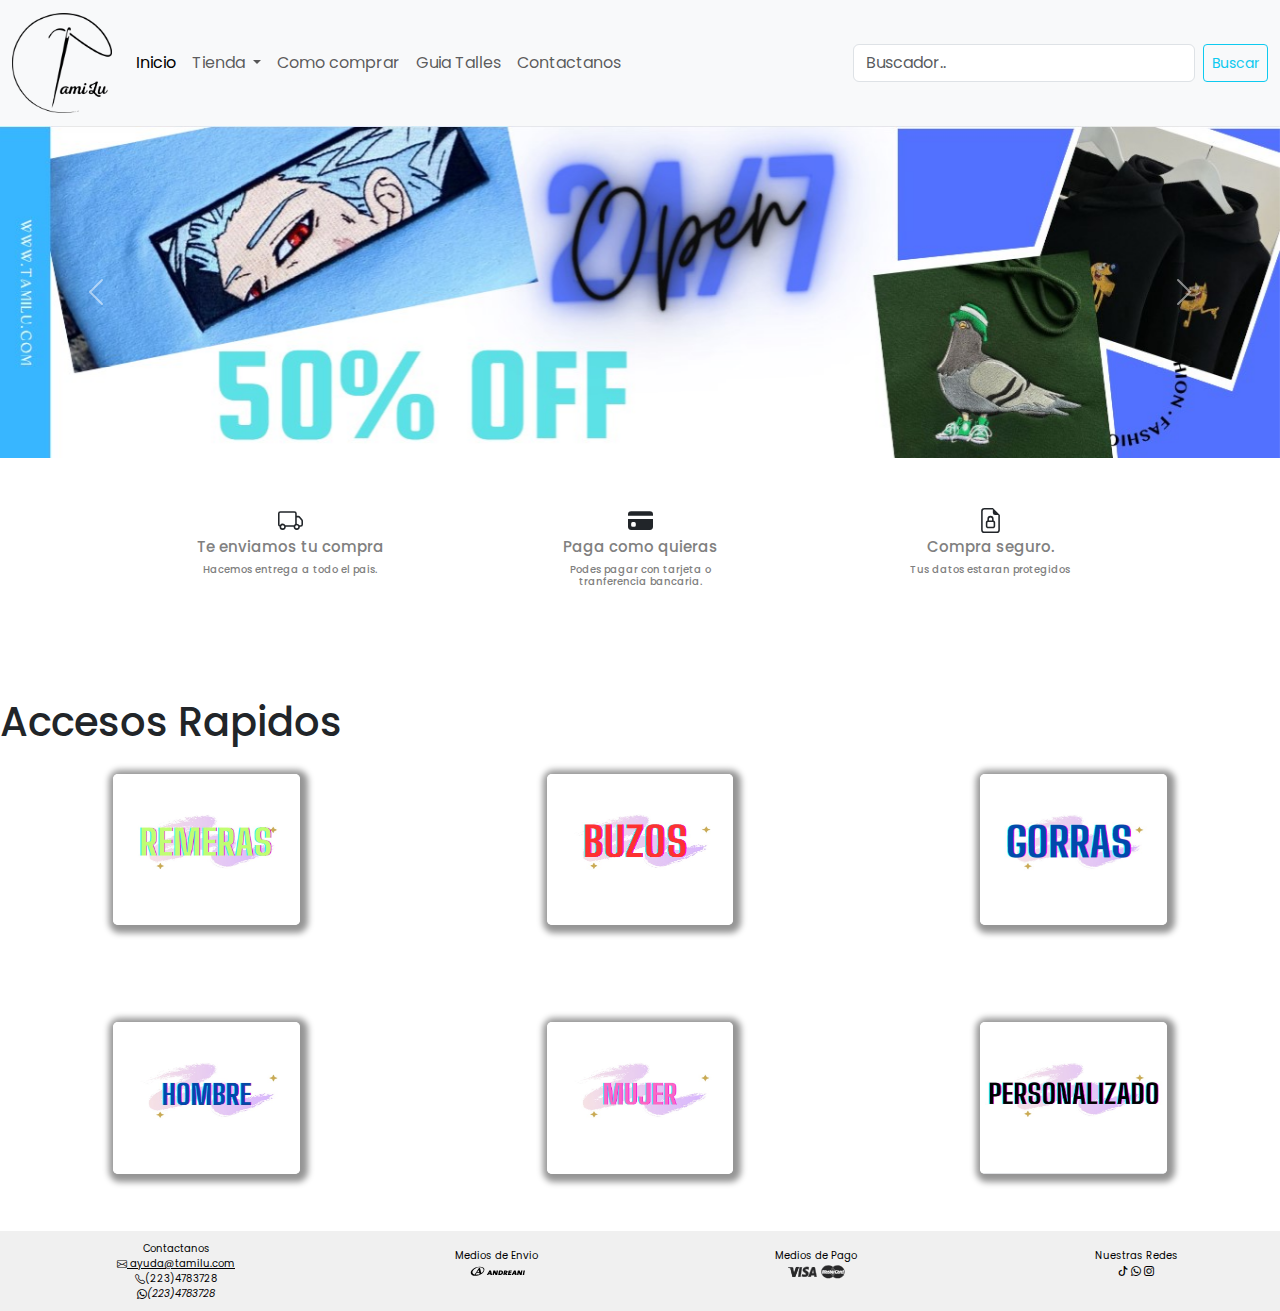
==== commit 6f9ab48c: "agregado de sass" ====
--- a/index.html
+++ b/index.html
@@ -15,7 +15,7 @@
     <meta name="description" content="Descubri todo lo que tenemos de bordados ">
     <meta name="keywords" content="bordados, personalizados, argentina, envios, buzos , remeras, promociones ">
     <!-- ========== CSS ========== -->
-    <link rel="stylesheet" href="./scss/style.css">
+    <link rel="stylesheet" href="./css/style.css">
     <!-- ========== BOOSTRAP ========== -->
     <link rel="stylesheet" href="https://cdn.jsdelivr.net/npm/bootstrap-icons@1.10.3/font/bootstrap-icons.css">
     <link rel="stylesheet" href="https://cdn.jsdelivr.net/npm/bootstrap@5.3.1/dist/js/bootstrap.bundle.min.js">
@@ -211,7 +211,7 @@
     </footer>
     
     
-    <script src="https://cdn.jsdelivr.net/npm/bootstrap@5.3.1/dist/js/bootstrap.bundle.min.js"
+<script src="https://cdn.jsdelivr.net/npm/bootstrap@5.3.1/dist/js/bootstrap.bundle.min.js"
         integrity="sha384-HwwvtgBNo3bZJJLYd8oVXjrBZt8cqVSpeBNS5n7C8IVInixGAoxmnlMuBnhbgrkm"
         crossorigin="anonymous"></script>
 
--- a/css/style.css
+++ b/css/style.css
@@ -0,0 +1,482 @@
+* {
+  margin: 0;
+  padding: 0;
+  box-sizing: 0;
+  text-decoration: none;
+  font-family: "Poppins", sans-serif;
+  list-style: none;
+}
+
+body {
+  display: grid;
+  min-height: 100vh;
+  grid-template-rows: auto 1fr auto;
+  margin: 0;
+}
+
+/*divisor del index*/
+.contenedor-como-comprar-index {
+  display: flex;
+  flex-direction: row;
+  justify-content: center;
+  margin-bottom: 40px;
+  align-items: center;
+  flex-grow: wrap;
+  gap: 150px;
+  padding-top: 50px;
+}
+.contenedor-como-comprar-index .box-divisor-index {
+  height: 150px;
+  width: 200px;
+  text-align: center;
+  align-items: center;
+}
+.contenedor-como-comprar-index .box-divisor-index .h2-divisor-index {
+  margin-top: 5px;
+  font-size: 15px;
+  color: gray;
+}
+.contenedor-como-comprar-index .box-divisor-index .h3-divisor-index {
+  margin-top: 5px;
+  font-size: 10px;
+  color: gray;
+}
+
+.grid-accesos-inicio {
+  display: grid;
+  grid-template-columns: repeat(3, 1fr);
+  /* 3 columnas de igual ancho */
+  grid-gap: 20px;
+  /* Espacio entre las celdas */
+}
+.grid-accesos-inicio .grid-item-accesos {
+  padding: 20px;
+  text-align: center;
+}
+.grid-accesos-inicio .grid-item-accesos .imagen-accesos {
+  width: 50%;
+  height: 80%;
+  box-shadow: 2px 2px 6px 6px rgba(0, 0, 0, 0.418);
+  border-radius: 5px;
+}
+
+/*tarjetas de index sin sass*/
+/* Estilos para la barra de filtro */
+.barra-filtro {
+  background-color: #f0f0f0;
+  color: black;
+  padding: 10px;
+  display: flex;
+  flex-wrap: wrap;
+  justify-content: space-between;
+  align-items: center;
+}
+.barra-filtro select,
+.barra-filtro input,
+.barra-filtro button {
+  padding: 10px;
+  border-radius: 7px;
+  margin: 5px;
+  background-color: rgba(194, 194, 194, 0.24);
+  border: 1px solid rgba(177, 174, 174, 0.466);
+}
+
+.contenedor-tienda {
+  display: grid;
+  grid-template-columns: repeat(auto-fit, minmax(20%, 1fr));
+  grid-template-rows: repeat(2, 1fr);
+  gap: 50px;
+}
+.contenedor-tienda .tienda-item {
+  background-color: #ffffff;
+  padding: 30px;
+  margin: 30px;
+  text-align: center;
+  box-shadow: 2px 2px 6px 6px rgba(56, 55, 56, 0.418);
+  border-radius: 10px;
+}
+.contenedor-tienda .tienda-item .img-tienda {
+  width: 70%;
+  height: 50%;
+  border-radius: 20px;
+}
+.contenedor-tienda .tienda-item .titulo-producto {
+  font-size: 20px;
+  padding-top: 15px;
+  padding-bottom: 3px;
+}
+.contenedor-tienda .tienda-item .description-producto {
+  font-size: 15px;
+  padding-bottom: 4px;
+}
+.contenedor-tienda .tienda-item .talles-producto {
+  font-size: 13px;
+  padding-bottom: 10px;
+}
+.contenedor-tienda .tienda-item .precio-producto {
+  font-size: 20px;
+  margin-bottom: 50px;
+}
+.contenedor-tienda .tienda-item .boton-producto {
+  font-size: 20px;
+  padding: 40px;
+  padding-top: 10px;
+  padding-bottom: 10px;
+  border-radius: 10px;
+  text-decoration: none;
+  color: black;
+  border: 2px solid rgba(0, 255, 255, 0.507);
+}
+.contenedor-tienda .tienda-item .boton-producto:hover {
+  background-color: rgba(42, 180, 134, 0.555);
+}
+
+/*De aca a abajo es como comprar , hay que agregarlo a sass*/
+.como-comprar .encabezado-como-comprar {
+  display: flex;
+  flex-direction: column;
+  text-align: center;
+}
+.como-comprar .encabezado-como-comprar .titulo-como-comprar {
+  padding-top: 20px;
+  font-size: 30px;
+  font-weight: 800;
+}
+.como-comprar .encabezado-como-comprar .subtitulo-como-comprar {
+  font-size: 15px;
+  padding-bottom: 30px;
+  font-weight: 300;
+}
+.como-comprar .contenedor-como-comprar {
+  background-color: #f0f0f0;
+  display: grid;
+  grid-template-columns: 1fr 1fr 1fr;
+  display: flex;
+  justify-content: space-around;
+  row-gap: 30rem;
+}
+.como-comprar .contenedor-como-comprar .box1-como-comprar,
+.como-comprar .contenedor-como-comprar .box2-como-comprar,
+.como-comprar .contenedor-como-comprar .box3-como-comprar {
+  text-align: center;
+  height: 250px;
+  width: 350px;
+  padding: 15px;
+}
+.como-comprar .contenedor-como-comprar .box1-como-comprar .h2-como-comprar,
+.como-comprar .contenedor-como-comprar .box2-como-comprar .h2-como-comprar,
+.como-comprar .contenedor-como-comprar .box3-como-comprar .h2-como-comprar {
+  padding-top: 20px;
+  font-size: 20px;
+  font-weight: 500;
+}
+.como-comprar .contenedor-como-comprar .box1-como-comprar .h3-como-comprar,
+.como-comprar .contenedor-como-comprar .box2-como-comprar .h3-como-comprar,
+.como-comprar .contenedor-como-comprar .box3-como-comprar .h3-como-comprar {
+  padding-top: 10px;
+  font-size: 15px;
+  font-weight: 300;
+}
+
+/*acordeon*/
+.contenedor-acordeon {
+  text-align: center;
+}
+.contenedor-acordeon .titulo-acordeon {
+  padding-top: 20px;
+  font-weight: 700;
+  font-size: medium;
+}
+.contenedor-acordeon .accordion {
+  padding: 100px;
+  padding-top: 20px;
+}
+
+/*De aca a abajo es talles , hay que agregarlo a sass*/
+.contenedor-talles {
+  display: grid;
+  grid-template-columns: repeat(auto-fill, minmax(250px, 1fr));
+  grid-gap: 30px;
+  padding: 20px;
+  padding-bottom: 50px;
+}
+.contenedor-talles .talles-card {
+  border: 1px solid #ccc;
+  padding: 10px;
+  text-align: center;
+  box-shadow: 2px 2px 6px 6px rgba(9, 22, 199, 0.185);
+  font-size: 15px;
+  border-radius: 3%;
+  background-color: rgba(238, 233, 233, 0.377);
+}
+.contenedor-talles .talles-card .titulo-tarjeta {
+  font-size: 20px;
+  padding-bottom: 20px;
+}
+.contenedor-talles .talles-card .imagen-talles {
+  width: 70%;
+  height: 60%;
+}
+.contenedor-talles .talles-card .imagen-tabla-talles {
+  width: 50%;
+  height: 30%;
+  padding: 8px;
+}
+
+.titulo-contacto{
+  margin-bottom: 30px;
+}
+.contactanos, .contacto-info{
+  max-width: 1170px;
+  margin-left: auto;
+  margin-right: auto;
+  padding: 1.5em;
+  background-color 
+}
+
+.titulo-contacto{
+  text-align: center;
+  font-size: 3em;
+}
+
+.contacto-form form p{
+  margin: 0;
+  padding: 1em;
+  }
+
+.contacto-form form{
+  display: grid;
+  grid-template-columns: 1fr 1fr;
+}
+
+.contacto-form form .block{
+grid-column: 1/3;
+}
+
+.contacto-form form button , .contacto-form form input , .contacto-form form textarea{
+  width: 100%;
+  padding: .7em;
+  border:none;
+  background: none;
+  outline: 0;
+  border-bottom:1px solid rgba(10, 134, 134, 0.726);
+}
+
+.contenedor-formulario{
+  box-shadow: 0 0 20px 0 rgba(2, 29, 24, 0.719);
+  padding: 1em;
+}
+.contacto-form form button{
+
+  background: rgba(0, 255, 255, 0.377);
+  border: 0;
+  text-transform: uppercase;
+  
+}
+.contacto-form form button:hover ,.contacto-form form button:focus{
+  background:rgb(3, 133, 133) ;
+  color: black;
+  transition: background-color is ease-out;
+  outline: 0;
+}
+
+.contacto-info{
+  background:rgba(29, 27, 27, 0.562);
+  color: aliceblue;
+  }
+
+  .contacto-info h4 , .contacto-info  ul , .contacto-info p{
+    text-align: center;
+    margin: 0 0 1rem 0;
+  }
+    
+  .contacto-info a{
+    text-decoration: none;
+    color: white;
+  }
+  .contacto-info a:hover{
+    color: rgba(12, 196, 196, 0.274);
+  }
+  
+
+.contenedor_footer {
+  width: 100%;
+  color: black;
+  display: flex;
+  flex-wrap: wrap;
+  justify-content: space-around;
+  align-items: center;
+  text-align: center;
+  background-color: #f0f0f0;
+}
+
+.contenedor_footer a {
+  color: black;
+}
+
+.contenedor_footer div {
+  display: flex;
+  align-items: center;
+}
+
+.contenedor_footer .caja1,
+.contenedor_footer .caja2,
+.contenedor_footer .caja3,
+.contenedor_footer .caja4 {
+  background-color: #f0f0f0;
+  text-align: center;
+  justify-content: center;
+}
+
+.contenedor_footer .caja1 .img_footer,
+.contenedor_footer .caja2 .img_footer,
+.contenedor_footer .caja3 .img_footer,
+.contenedor_footer .caja4 .img_footer {
+  width: 50%;
+  height: 50%;
+  font-size: small;
+}
+
+.contenedor_footer .caja1 {
+  padding-top: 1rem;
+  width: 150px;
+  height: 80px;
+  align-content: center;
+  text-align: center;
+  font-size: 10px;
+}
+
+.contenedor_footer .caja2 {
+  width: 150px;
+  height: 80px;
+  align-content: center;
+  font-size: 10px;
+}
+
+.contenedor_footer .caja3 {
+  width: 150px;
+  height: 80px;
+  align-content: center;
+  font-size: 10px;
+}
+
+.contenedor_footer .caja4 {
+  width: 150px;
+  height: 80px;
+  align-content: center;
+  font-size: 10px;
+}
+
+@media (max-width: 768px) {
+  .grid-accesos-inicio {
+    grid-template-columns: 1fr;
+  }
+  .contenedor-como-comprar-index {
+    flex-flow: column wrap;
+    justify-content: space-between;
+    gap: 20px;
+  }
+}
+@media (min-width: 700px) {
+  .contactanos .titulo-contacto {
+    margin-bottom: 50px;
+  }
+  .contactanos .titulo-contacto .contenedor-formulario {
+    display: grid;
+    grid-template-columns: 2fr 1fr;
+  }
+  .contactanos .titulo-contacto * {
+    padding: 2em;
+  }
+  .contacto-info ul,
+  .contacto-info p {
+    padding: 1rem;
+  }
+  .contacto-info h4,
+  .contacto-info ul,
+  .contacto-info ul li,
+  .contacto-info p {
+    text-align: left;
+  }
+}
+@media screen and (min-width: 1024px) {
+  .menu_item.active {
+    background-color: #DFD4C8;
+    border-radius: 10px;
+    color: black;
+    padding: 5px;
+    margin: 5px;
+  }
+  .contenedor-talles {
+    grid-template-columns: repeat(4, 1fr);
+  }
+}
+@media screen and (max-width: 900px) {
+  /*nuevo  - como comprar  */
+  .contenedor-como-comprar {
+    background-color: #f0f0f0;
+    display: grid;
+    grid-template-rows: 1fr;
+    display: flex;
+    flex-direction: column;
+    flex-flow: row wrap;
+    row-gap: 5rem;
+  }
+  .contenedor-como-comprar .box1-como-comprar,
+  .contenedor-como-comprar .box2-como-comprar,
+  .contenedor-como-comprar .box3-como-comprar {
+    height: 300px;
+    width: 200px;
+    text-align: center;
+    align-items: center;
+  }
+  /*# media queris talles , */
+  .contenedor-talles {
+    grid-template-columns: repeat(auto-fill, minmax(150px, 1fr));
+  }
+  .contenedor-talles .titulo-tarjeta {
+    font-size: 15px;
+    padding-bottom: 4px;
+  }
+  .contenedor-talles .imagen-talles {
+    width: 70%;
+    height: 50%;
+  }
+  .contenedor-talles .imagen-tabla-talles {
+    width: 75%;
+    height: 35%;
+    padding: 3px;
+  }
+  /* barra de filtro de tienda  */
+  .barra-filtro {
+    flex-direction: column;
+    align-items: flex-start;
+  }
+  .contenedor-tienda .tienda-item {
+    grid-column: span 2;
+  }
+  /*Footer*/
+  .footer {
+    font-size: small;
+    position: absolute;
+    bottom: 0px;
+  }
+  .footer .contenedor_footer {
+    display: grid;
+    position: absolute;
+    bottom: 0px;
+    grid-template-columns: 2fr 1fr 2fr;
+    grid-template-rows: 1fr 1fr 1fr;
+    grid-template-areas: "caja1 caja2 caja4" "caja1 caja3 caja4";
+  }
+  .footer .contenedor_footer .img_footer {
+    width: 60%;
+    height: 60%;
+  }
+  .footer .caja1 ul li,
+  .footer .caja2 ul li,
+  .footer .caja3 ul li,
+  .footer .caja4 ul li {
+    font-size: x-small;
+  }
+}/*# sourceMappingURL=style.css.map */